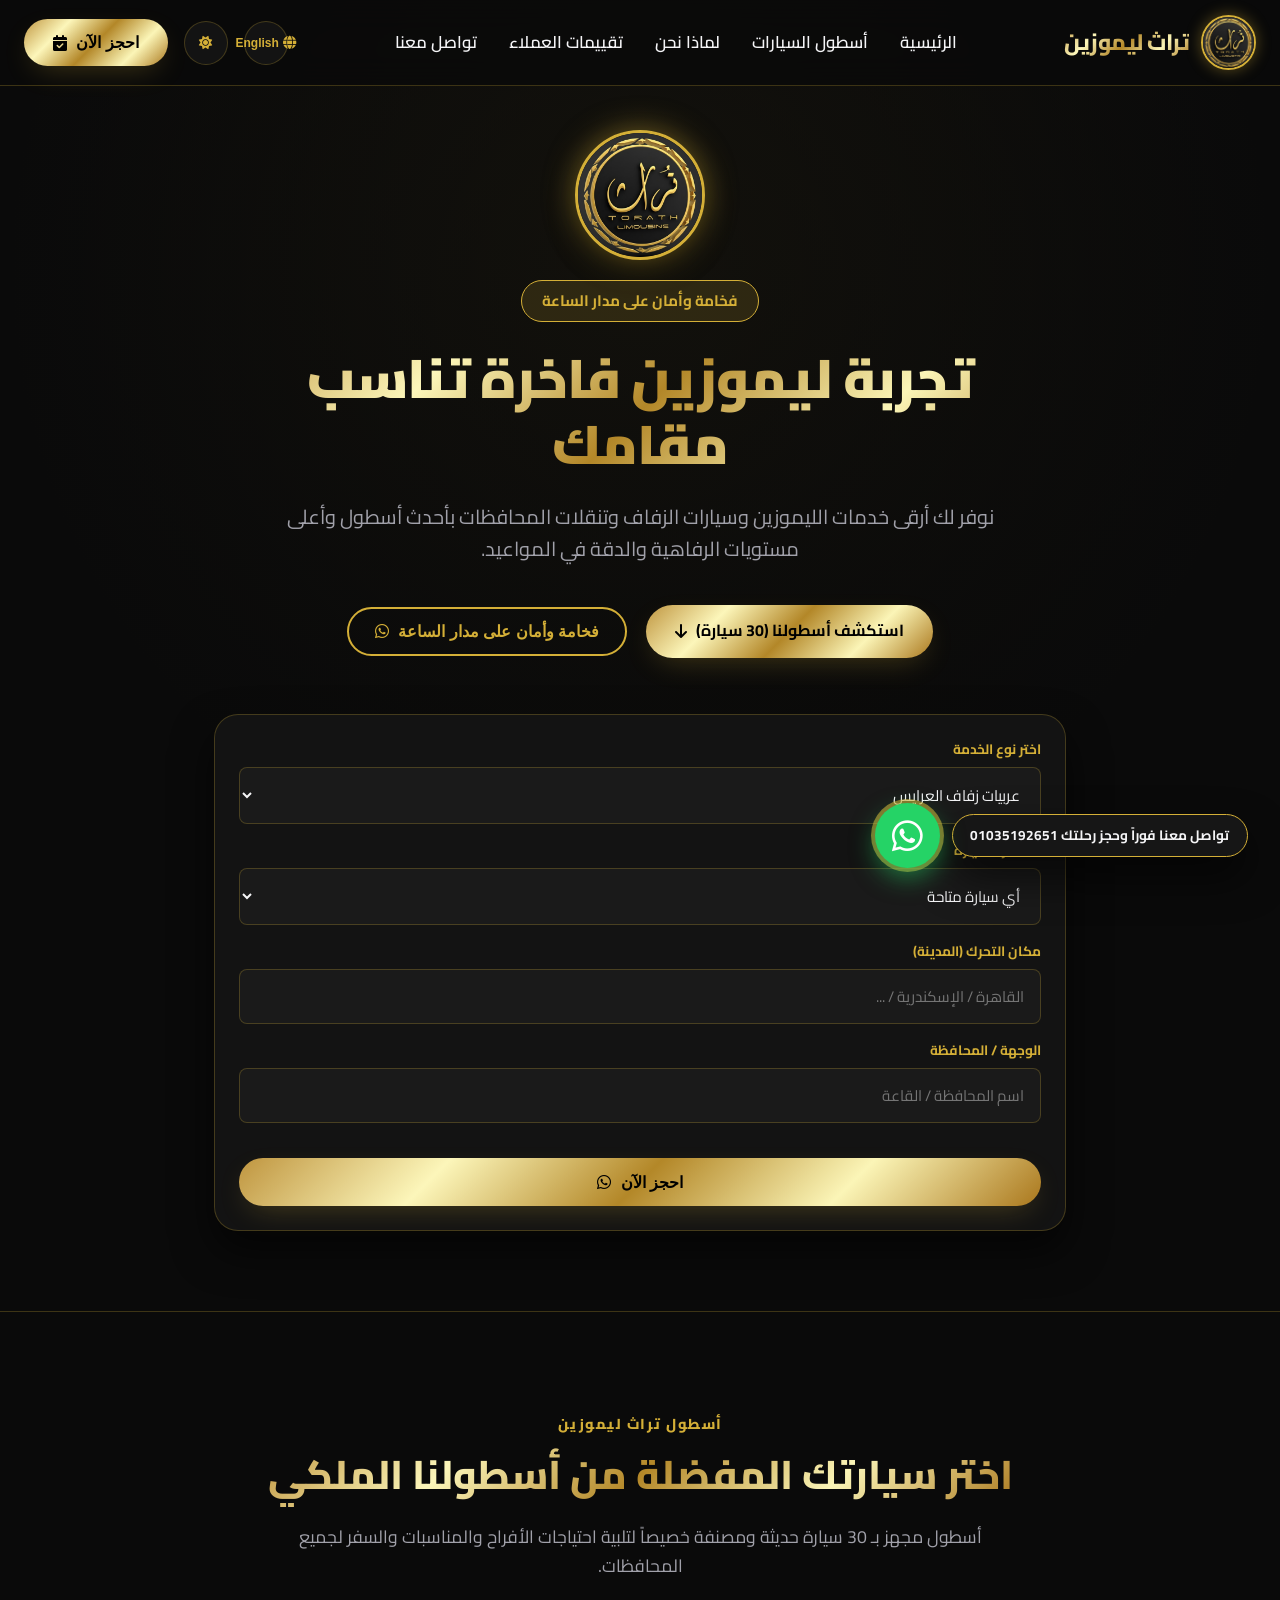
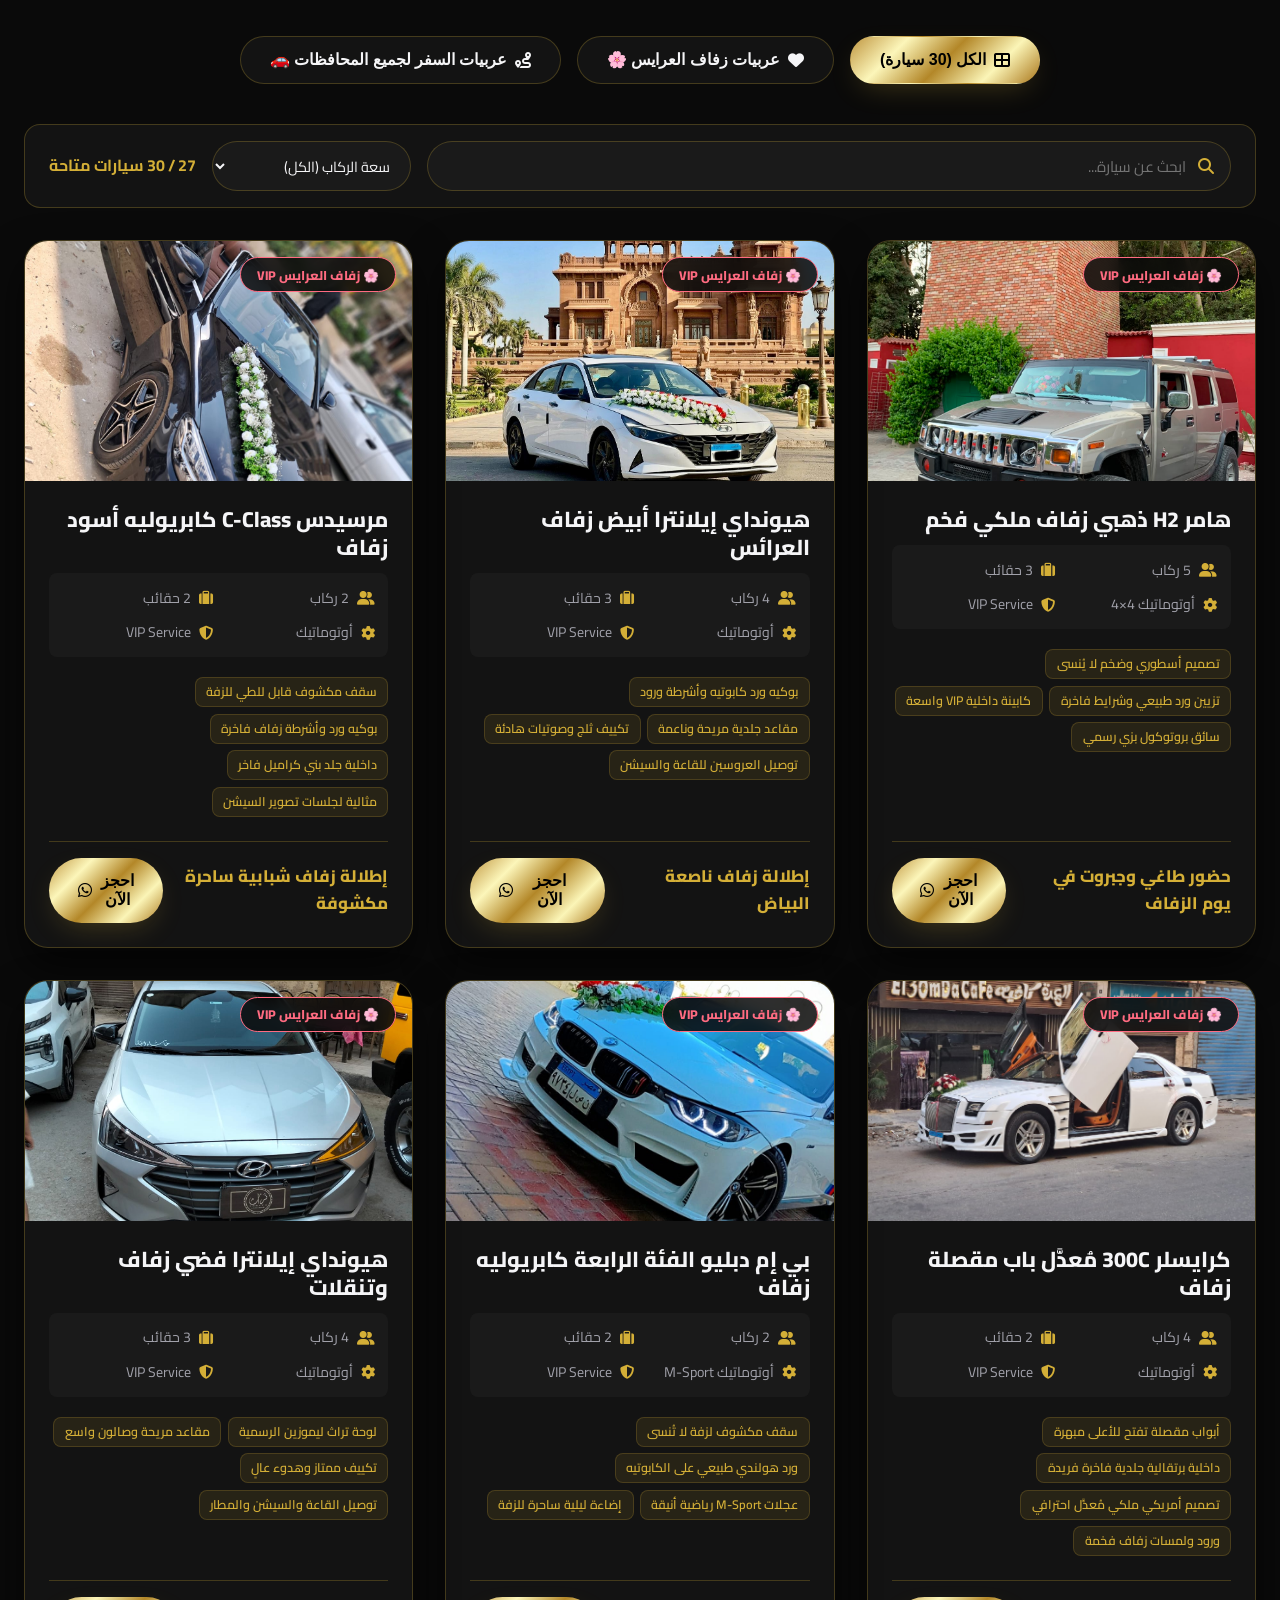
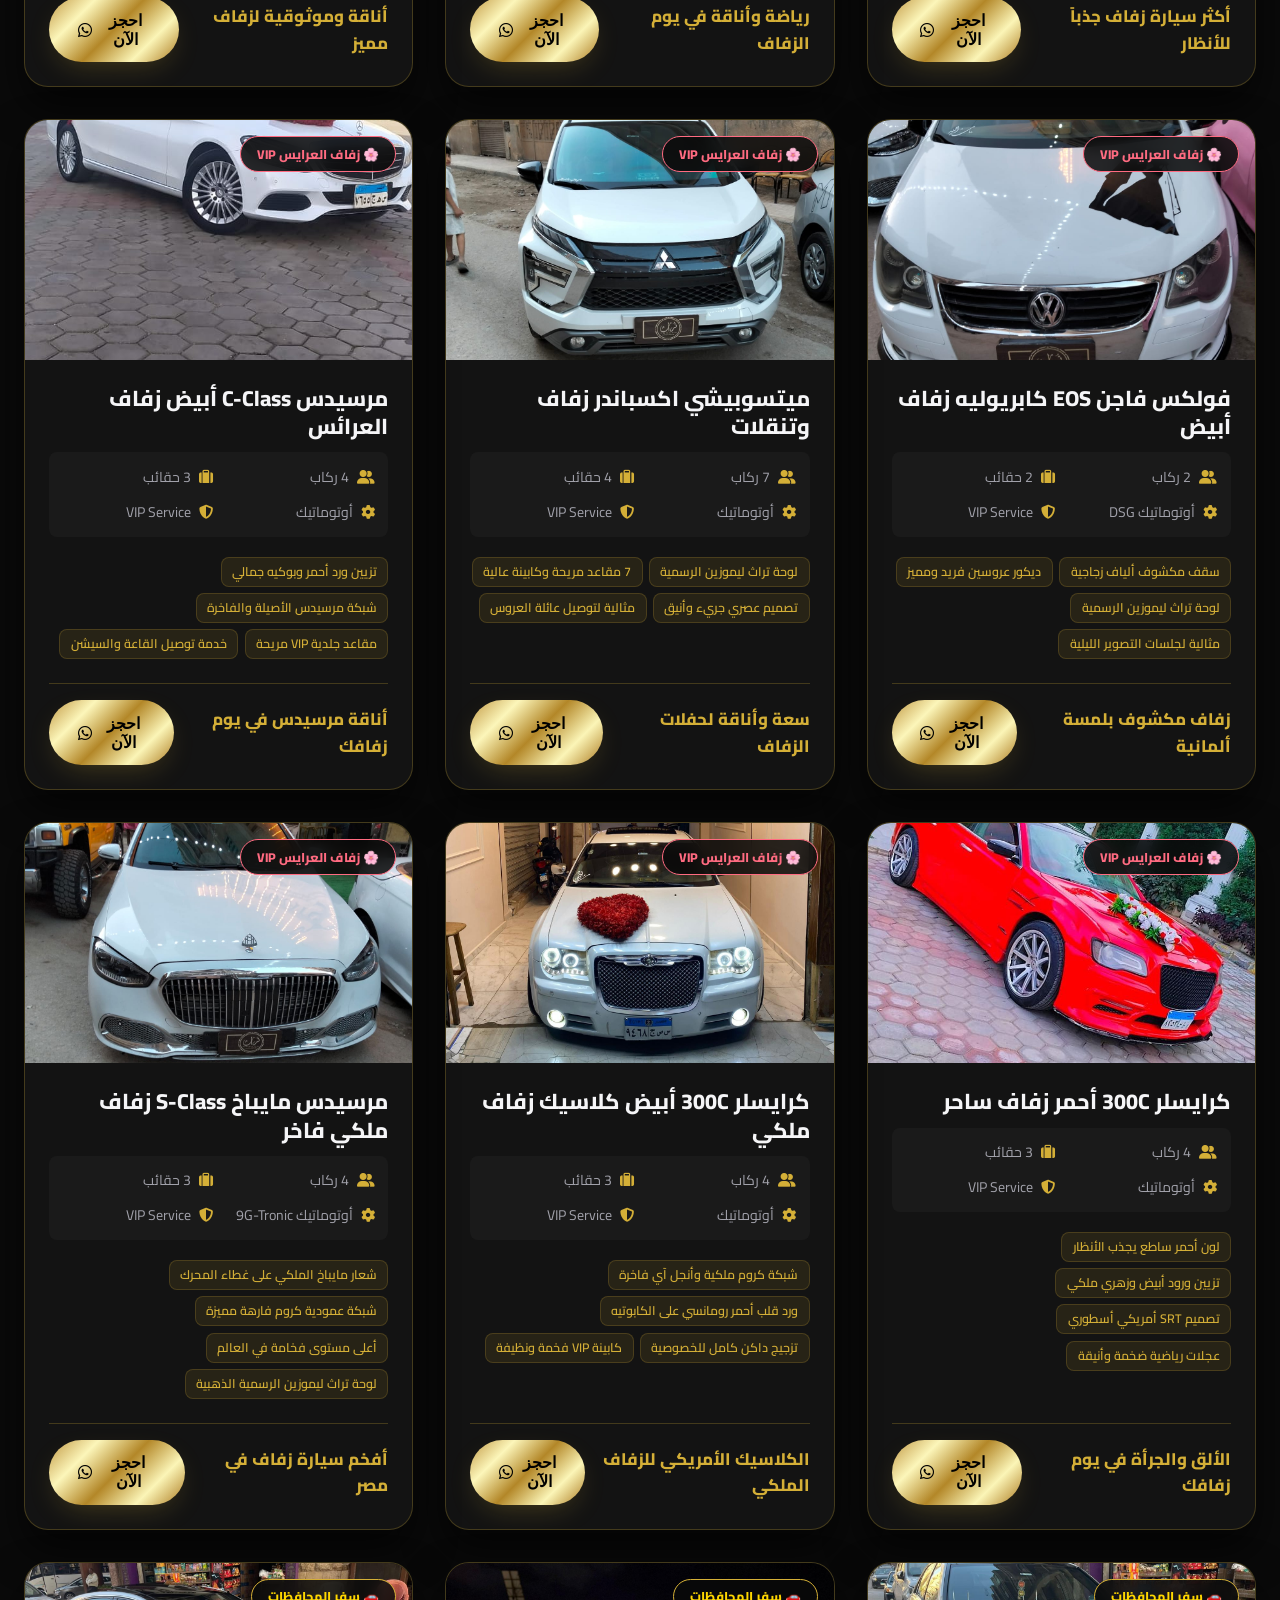
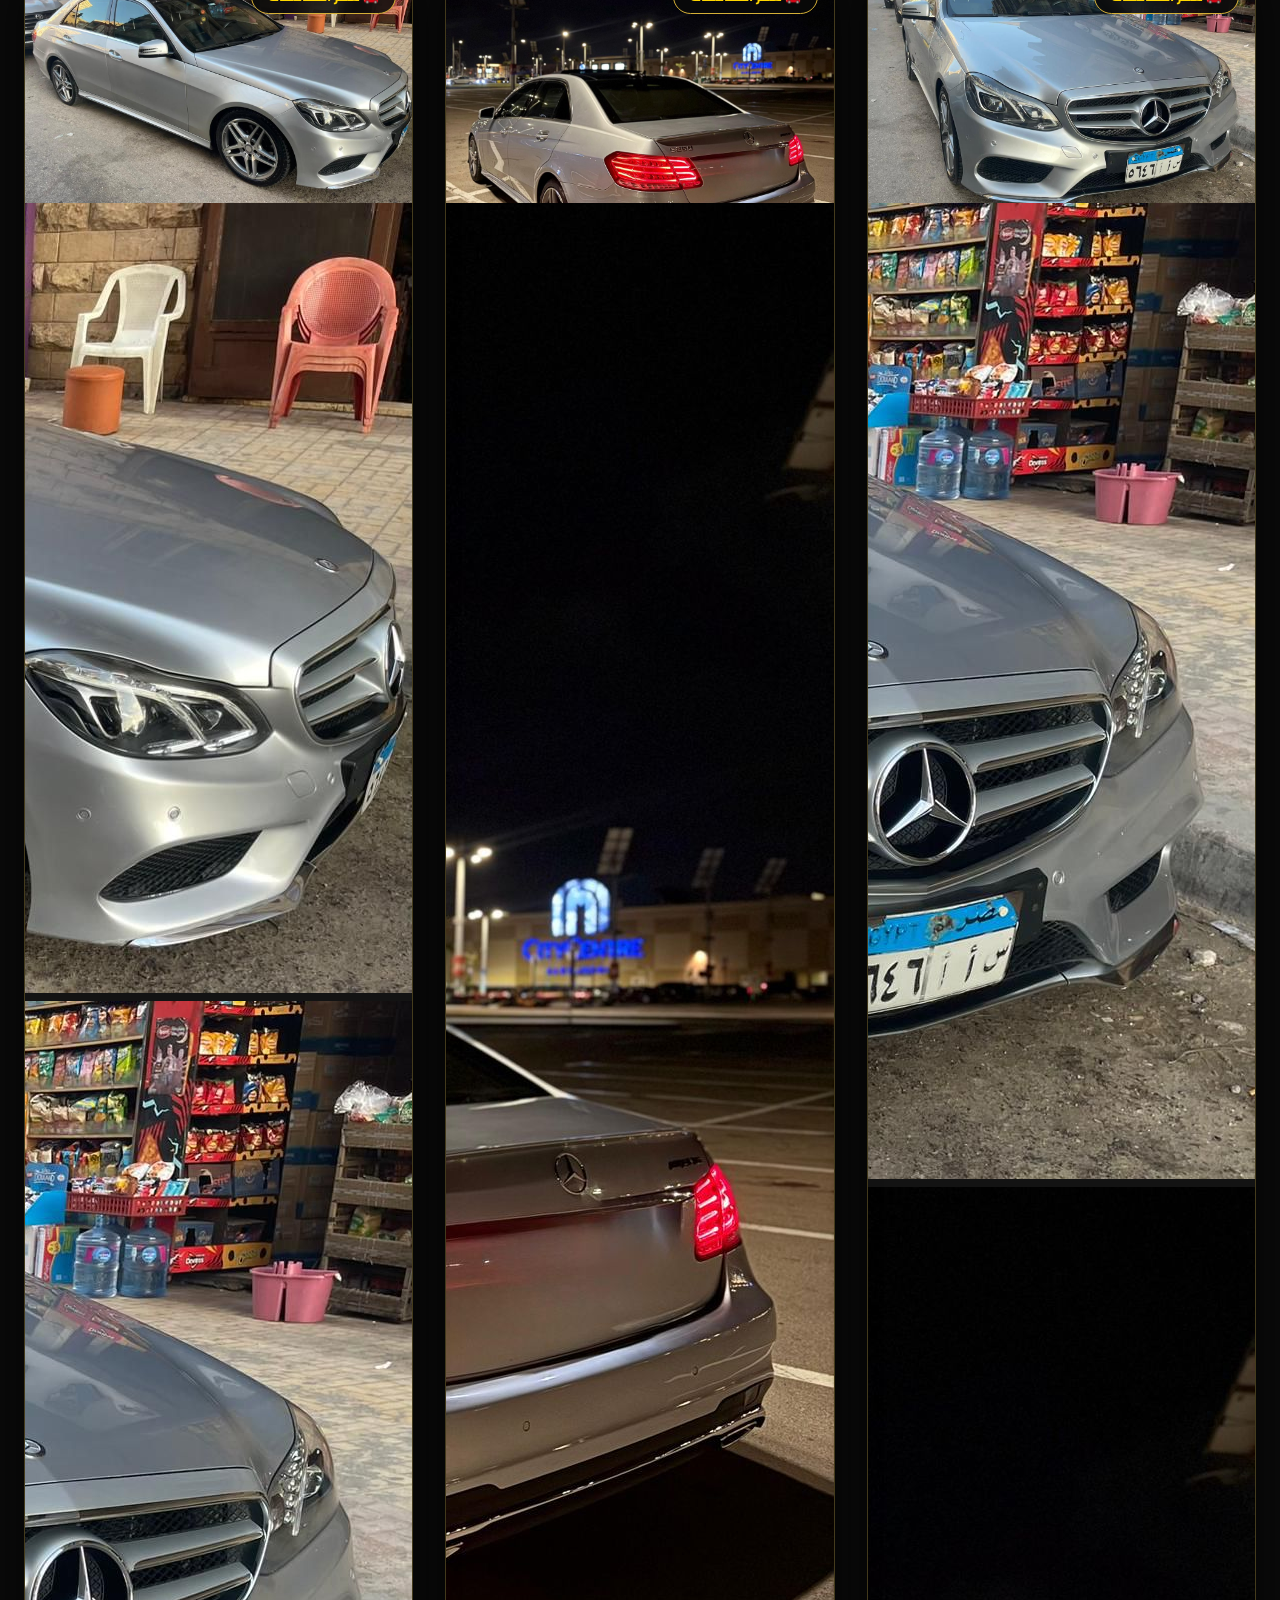
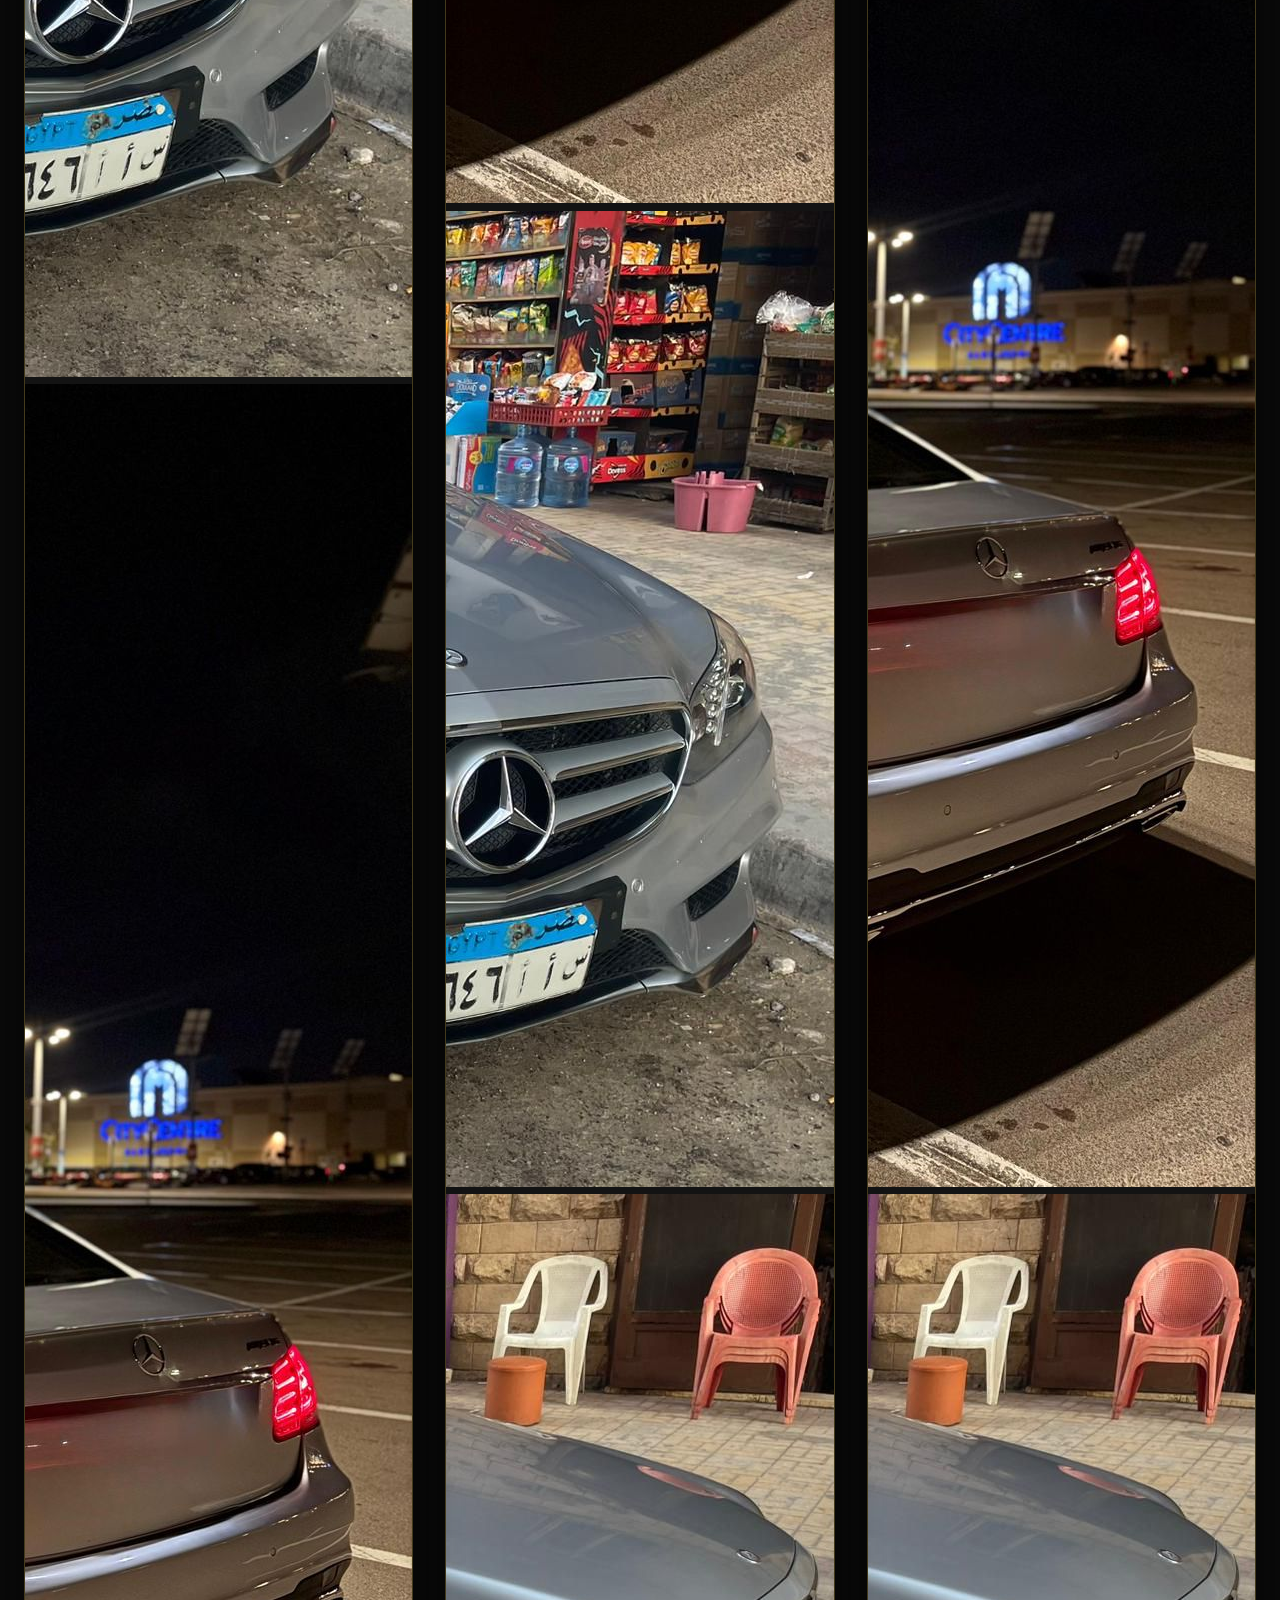
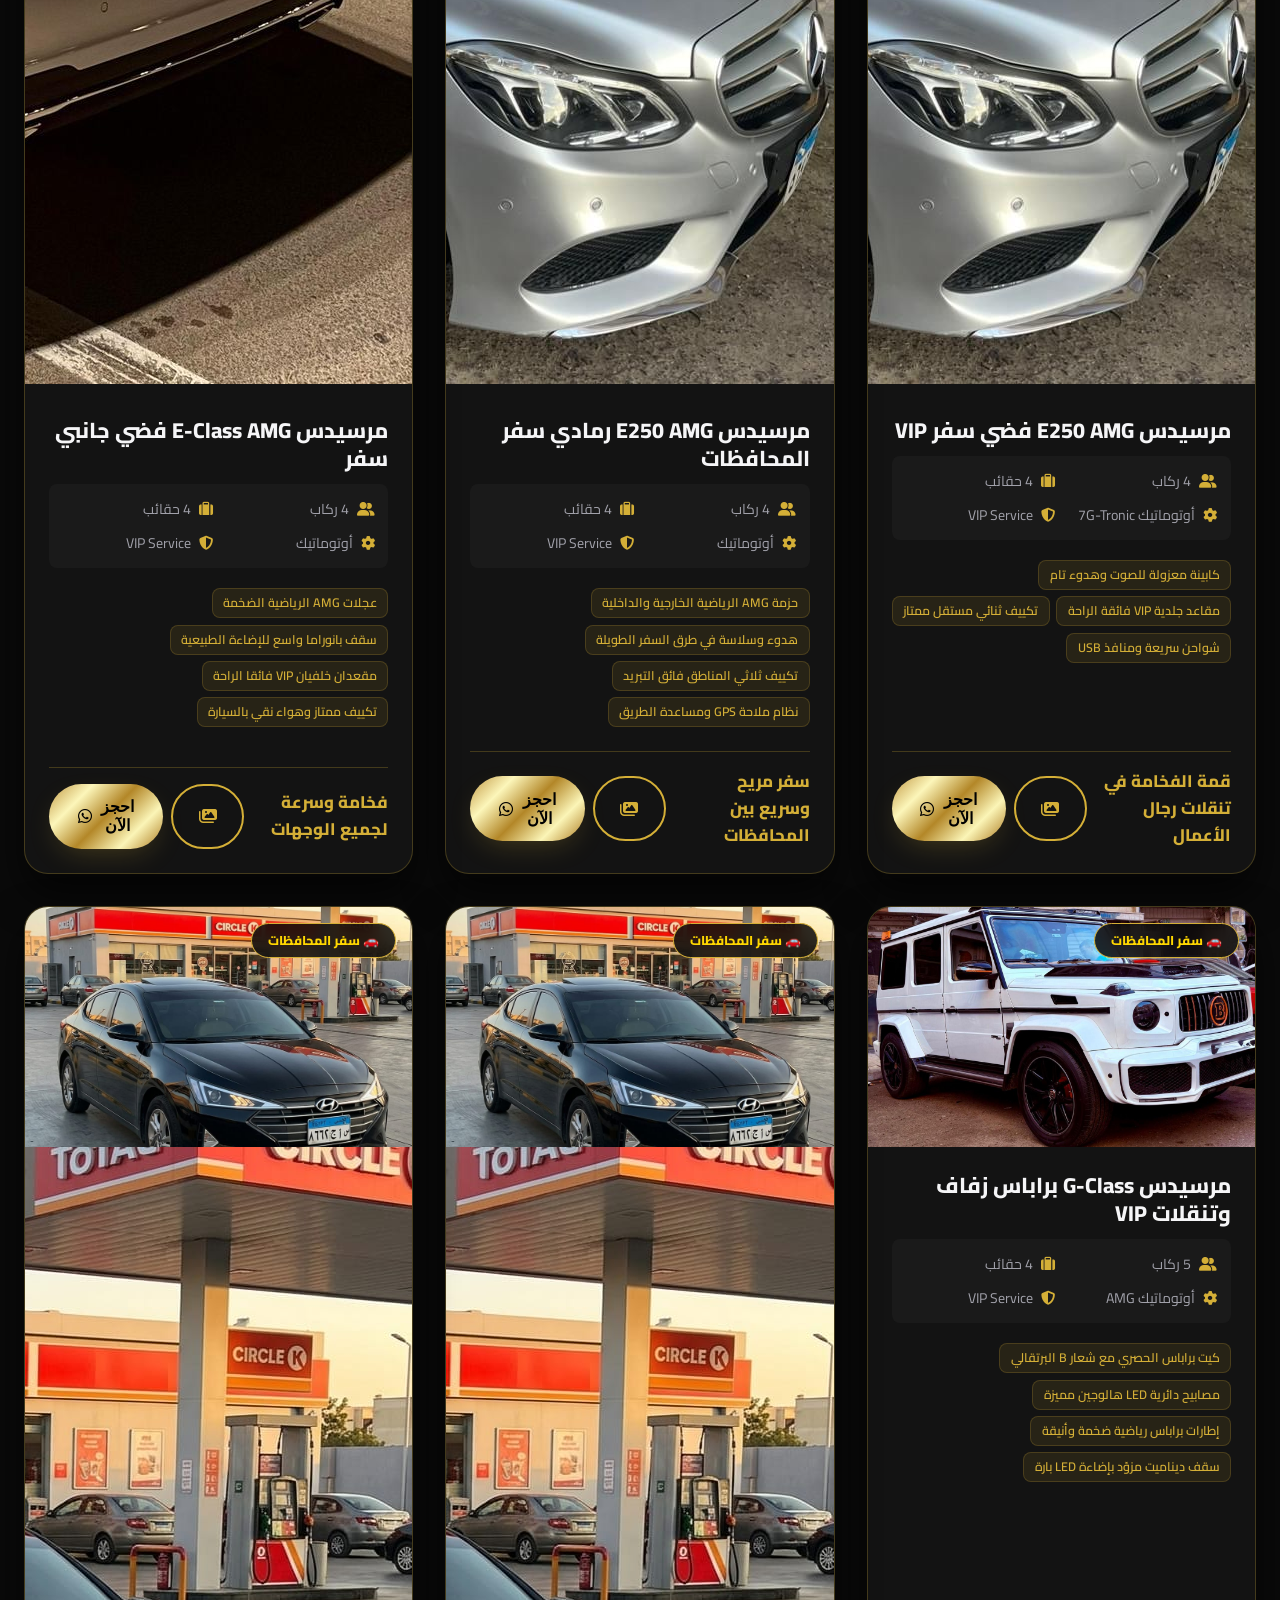
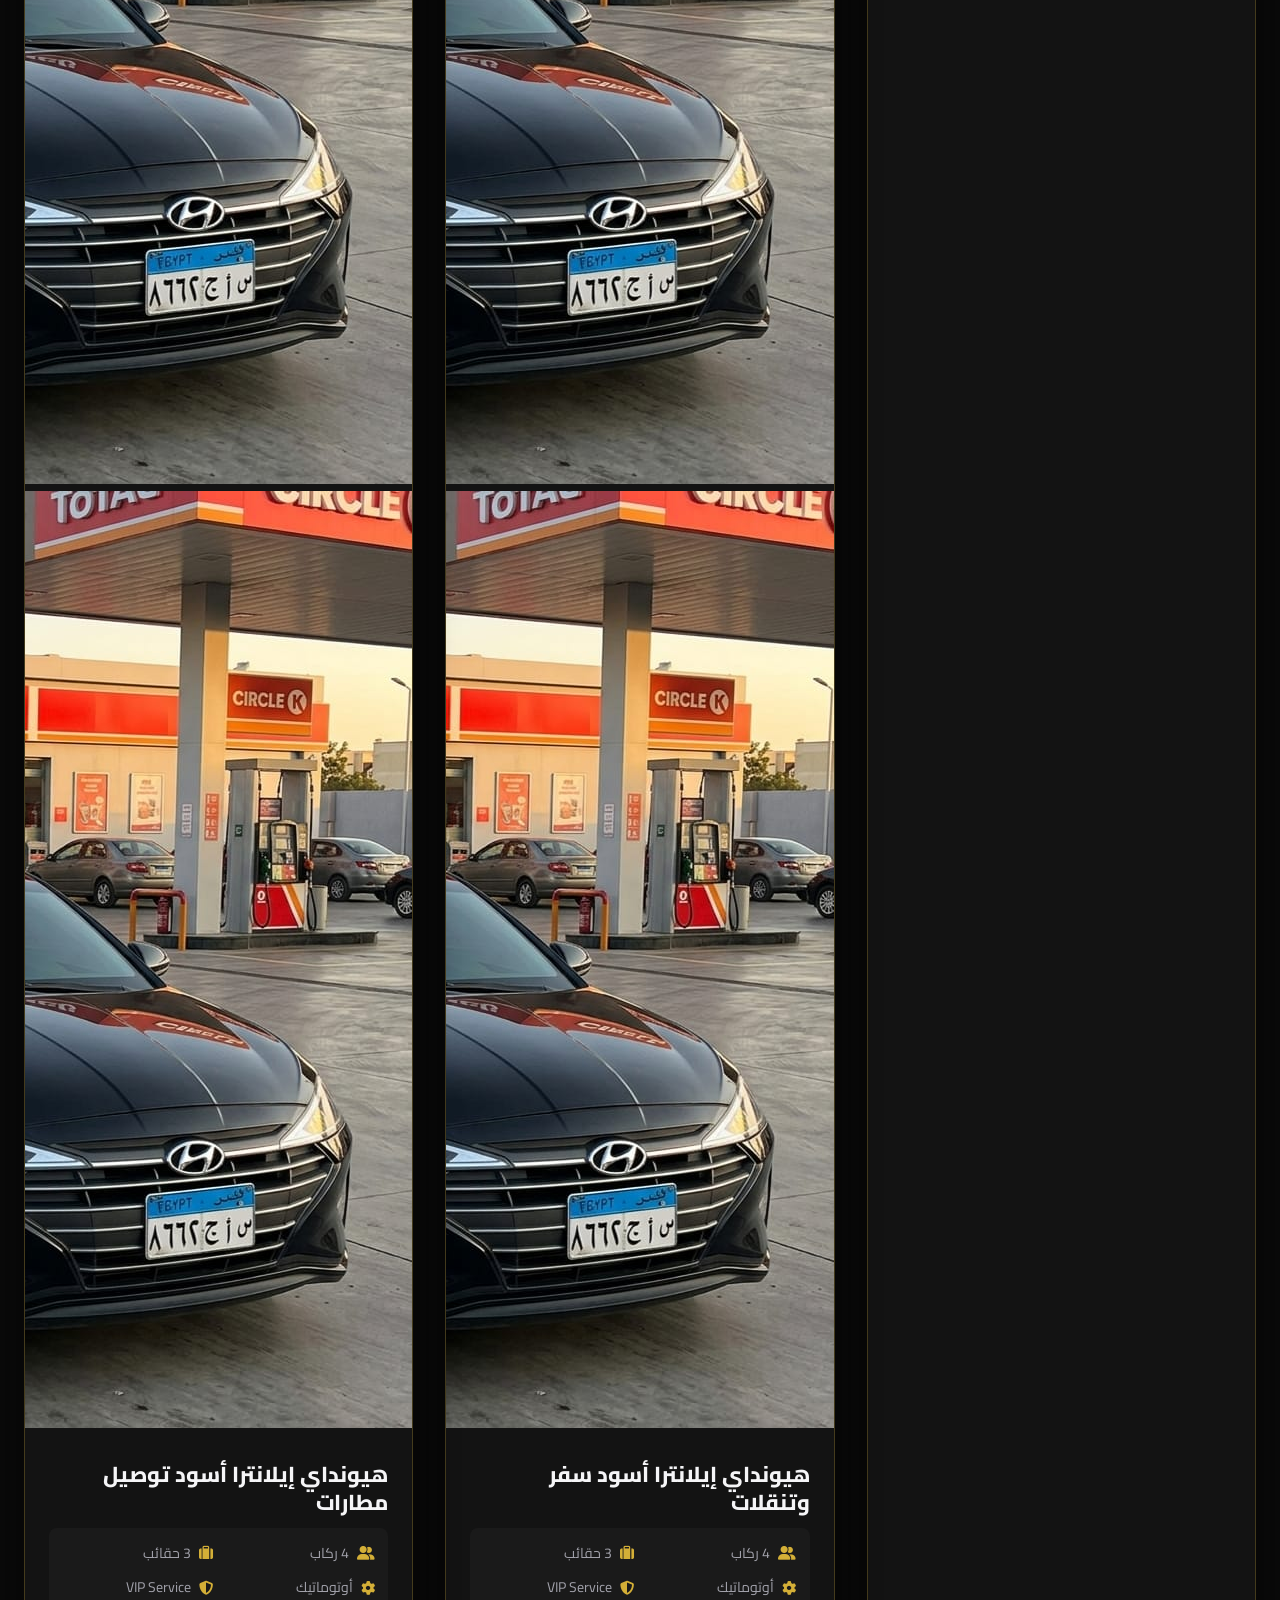
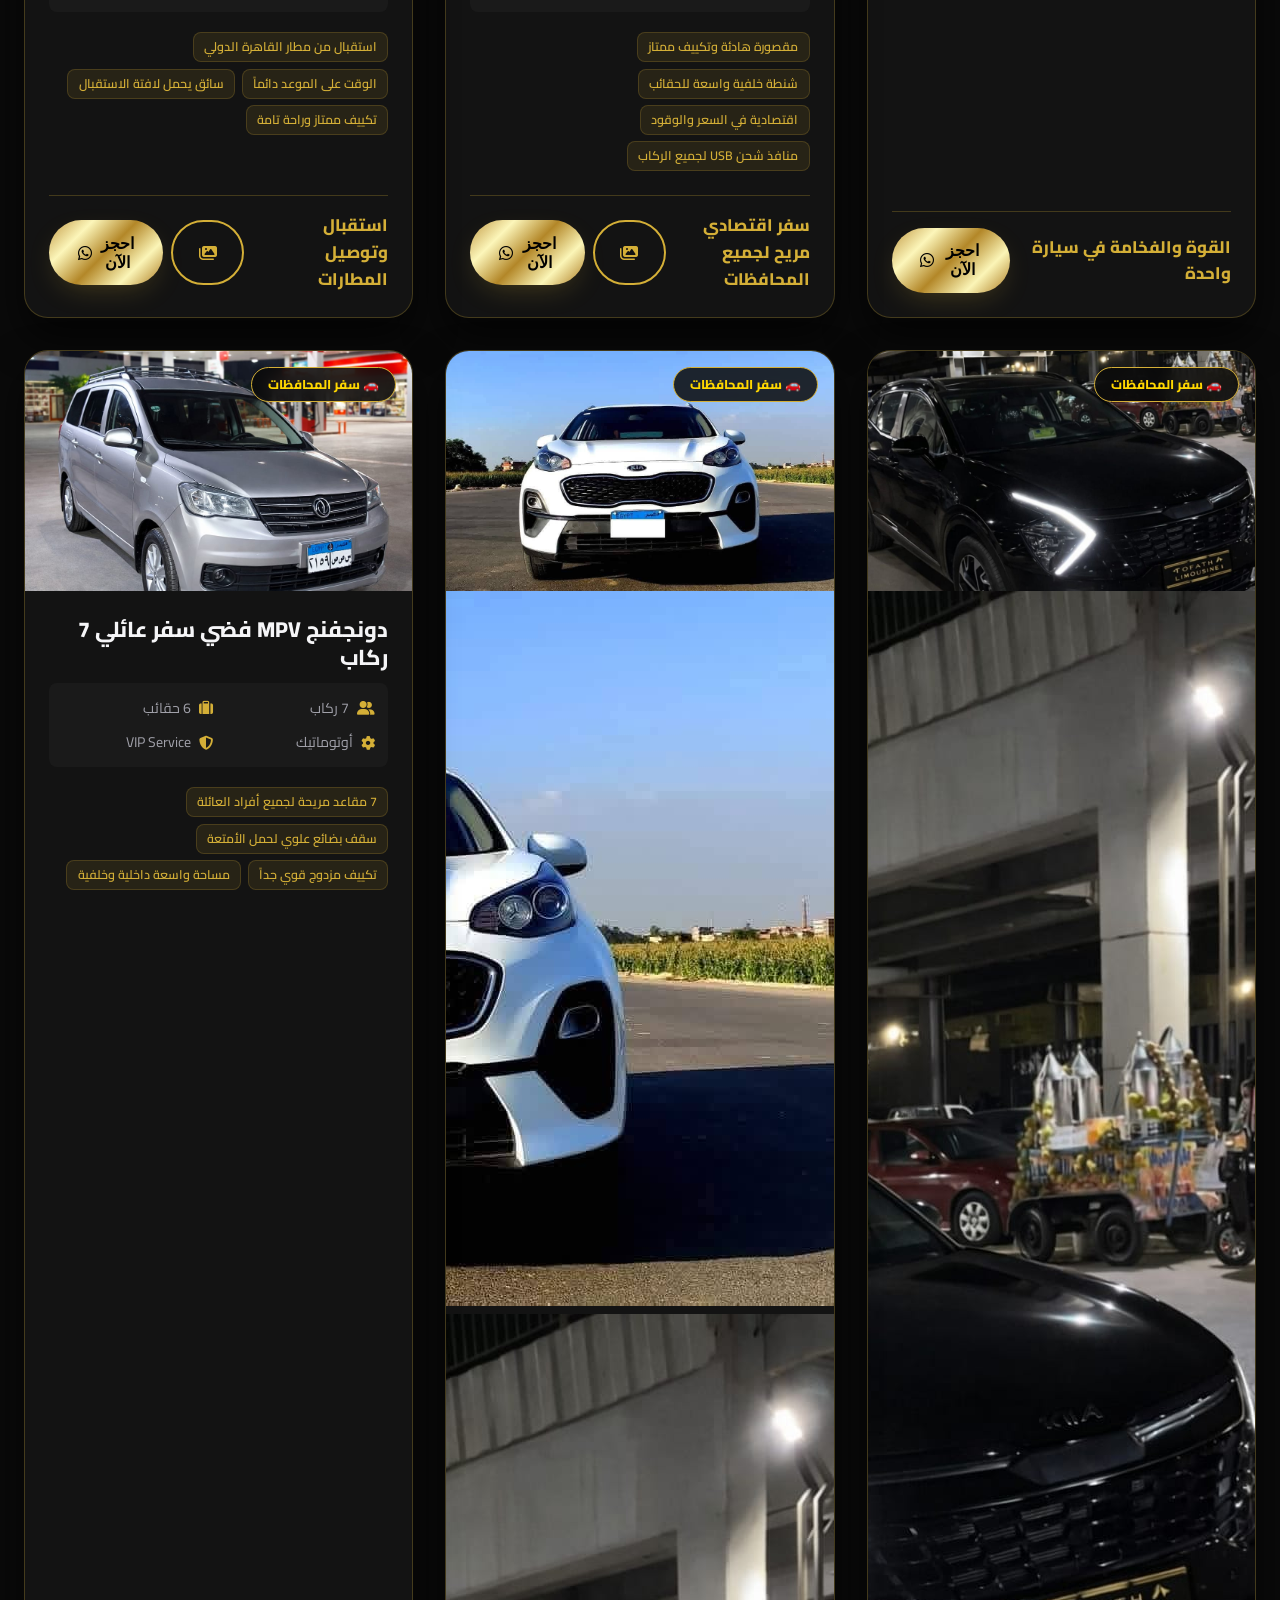
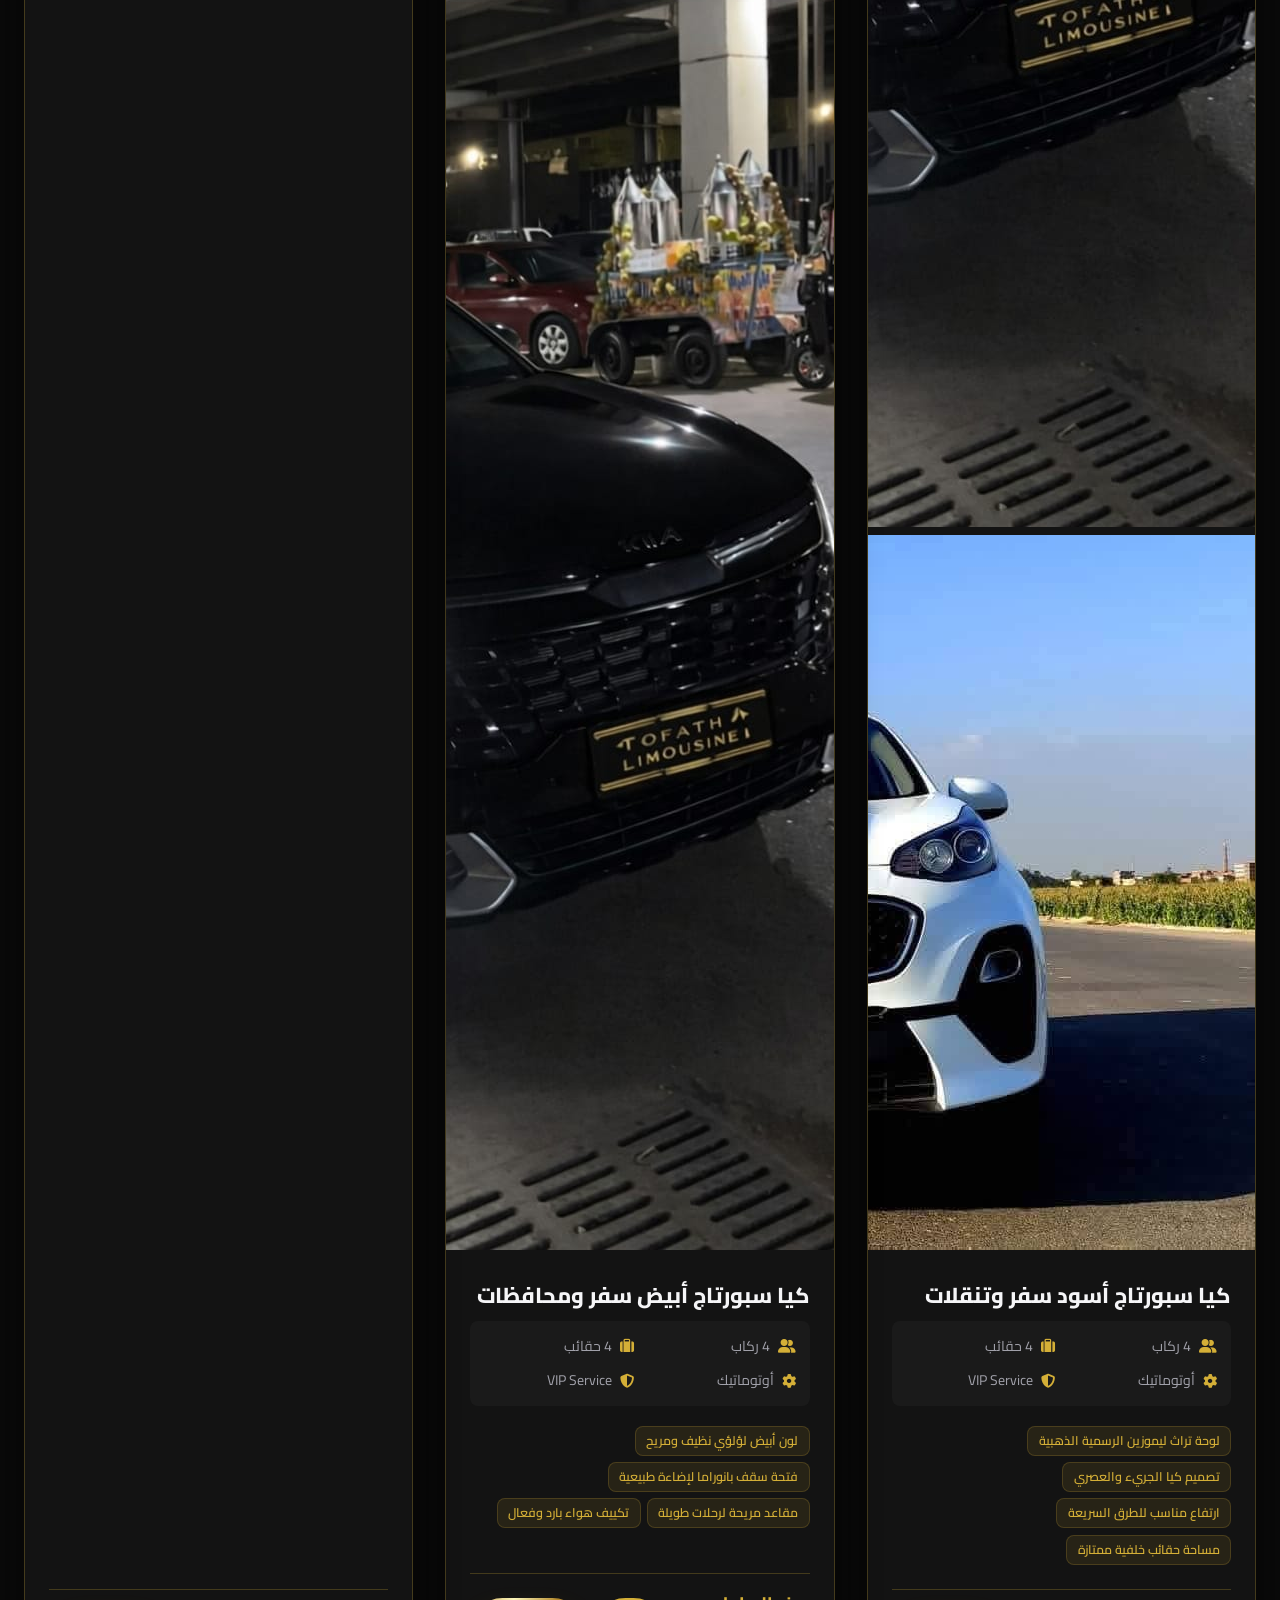
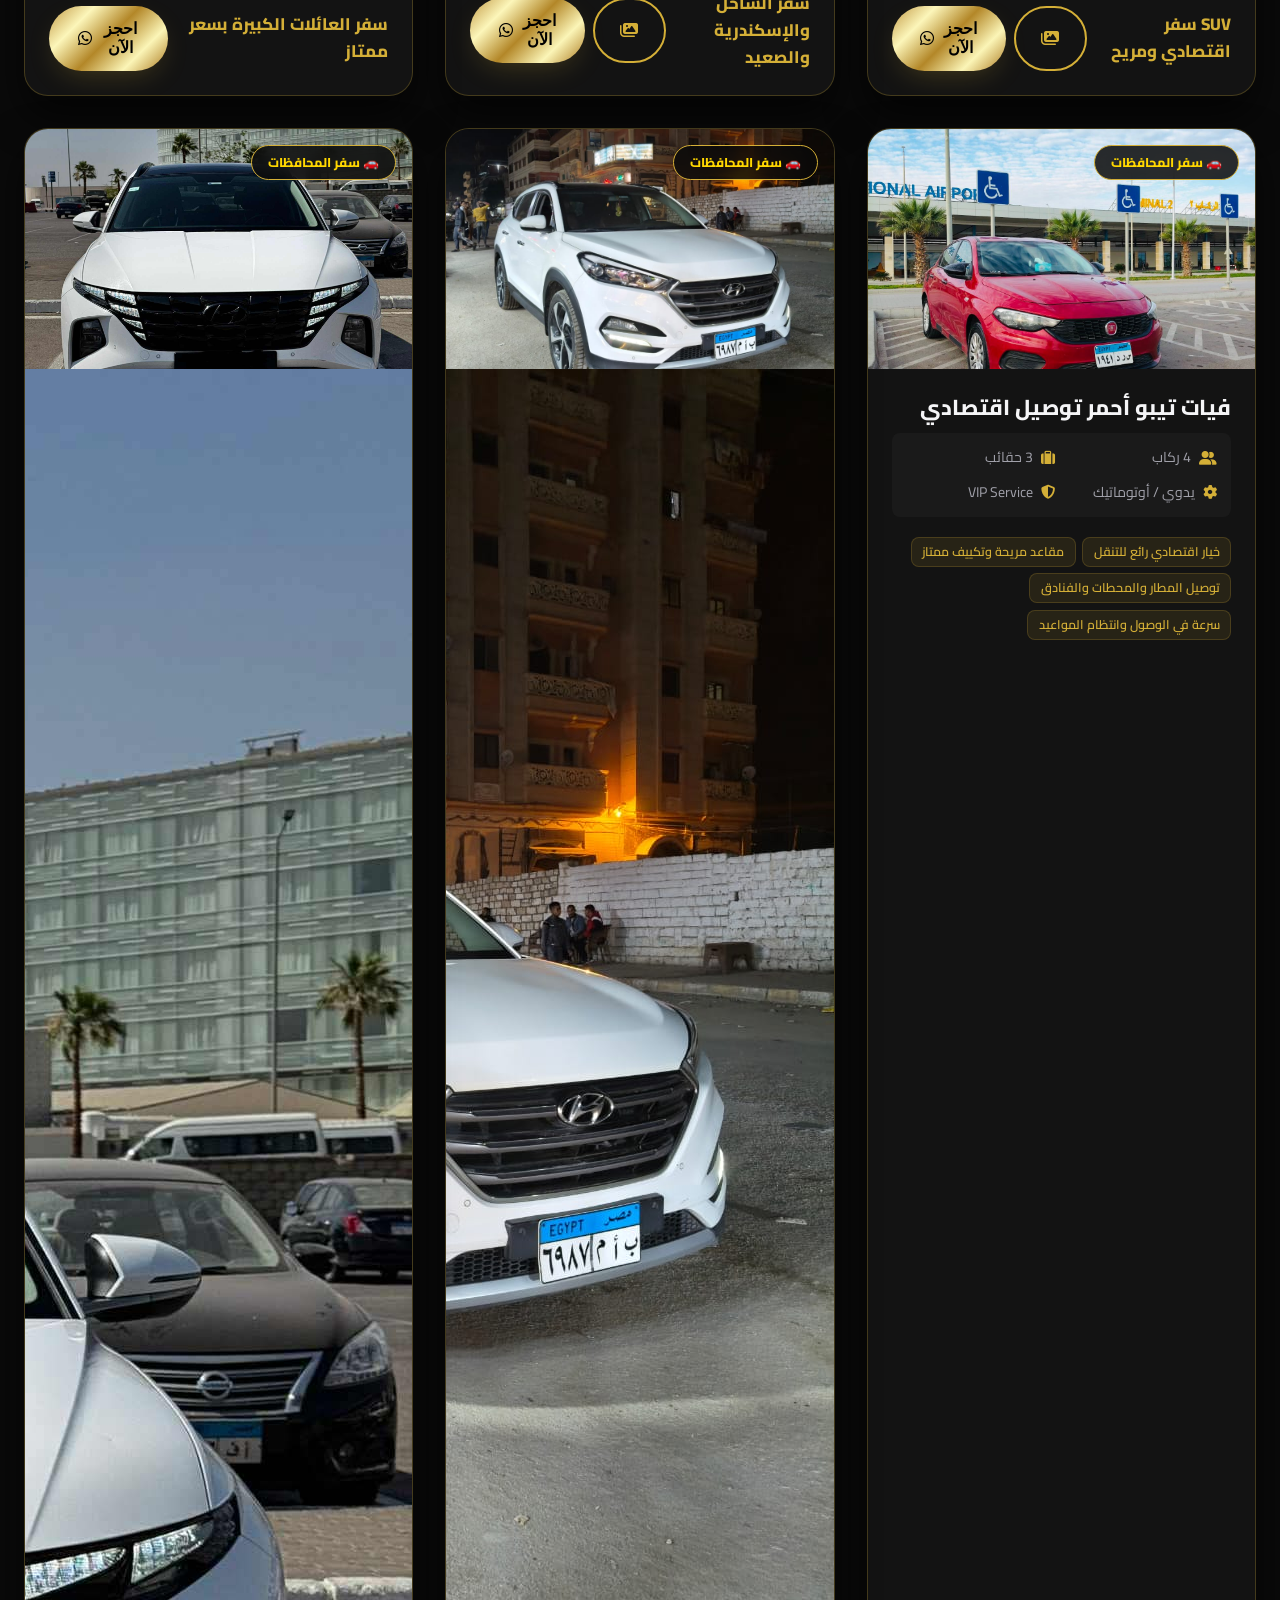
==== index.html @ 0ae83f5b "🚀 تراث ليموزين - الموقع الرسمي الكامل | Torath Limousine - Full Official Website" ====
<!DOCTYPE html>
<html lang="ar" dir="rtl" data-theme="dark">
<head>
  <meta charset="UTF-8">
  <meta name="viewport" content="width=device-width, initial-scale=1.0">
  <title>تراث ليموزين | Torath Limousine - سيارات زفاف العرايس وسفر المحافظات</title>
  
  <!-- SEO Meta Tags -->
  <meta name="description" content="شركة تراث ليموزين لتأجير أرقى سيارات الليموزين، سيارات زفاف العرايس الملكية، وسفر وتنقلات جميع المحافظات والمطارات بأعلى جودة وأفضل أسعار في مصر. تواصل معنا: 01035192651">
  <meta name="keywords" content="تراث ليموزين, ليموزين مصر, عربيات زفاف, سيارات افراح, ليموزين سفر, حجز ليموزين مطار القاهرة, مرسيدس زفاف, كرايسلر ليموزين, تويوتا هايس VIP">
  <meta name="author" content="Torath Limousine">

  <!-- OpenGraph Meta -->
  <meta property="og:title" content="تراث ليموزين - الفخامة والراحة في خدمات الليموزين والزفاف">
  <meta property="og:description" content="احجز سيارة زفافك الملكية أو رحلة سفرك بين المحافظات مع تراث ليموزين. أسطول 30 سيارة حديثة وسائقين محترفين.">
  <meta property="og:image" content="assets/images/logo.jpg">
  <meta property="og:type" content="website">

  <!-- Favicon -->
  <link rel="icon" type="image/jpeg" href="assets/images/logo.jpg">

  <!-- Font Awesome Icons -->
  <link rel="stylesheet" href="https://cdnjs.cloudflare.com/ajax/libs/font-awesome/6.4.0/css/all.min.css">

  <!-- Custom Stylesheet -->
  <link rel="stylesheet" href="assets/css/styles.css">
</head>
<body>

  <!-- ==================== HEADER & NAVBAR ==================== -->
  <header class="navbar" id="navbar">
    <div class="container navbar-container">
      <!-- Brand Logo -->
      <a href="#home" class="brand-logo">
        <img src="assets/images/logo.jpg" alt="تراث ليموزين Logo">
        <span class="brand-title gold-text" data-i18n="brandName">تراث ليموزين</span>
      </a>

      <!-- Navigation Links -->
      <ul class="nav-links" id="navLinks">
        <li><a href="#home" class="nav-link" data-i18n="navHome">الرئيسية</a></li>
        <li><a href="#fleet" class="nav-link" data-i18n="navFleet">أسطول السيارات</a></li>
        <li><a href="#why-us" class="nav-link" data-i18n="navWhyUs">لماذا نحن</a></li>
        <li><a href="#reviews" class="nav-link" data-i18n="navReviews">تقييمات العملاء</a></li>
        <li><a href="#contact" class="nav-link" data-i18n="navContact">تواصل معنا</a></li>
      </ul>

      <!-- Actions (Lang, Theme, Book Button) -->
      <div class="header-actions">
        <!-- Language Switcher -->
        <button class="icon-btn" id="langToggleBtn" title="تغيير اللغة / Switch Language">
          <i class="fas fa-globe"></i>
          <span id="langBtnText" style="font-size: 0.75rem; font-weight: 800; margin-inline-start: 4px;">English</span>
        </button>

        <!-- Dark/Light Theme Switcher -->
        <button class="icon-btn" id="themeToggleBtn" title="الوضع الفاتح / الليلي">
          <i class="fas fa-sun" id="themeIcon"></i>
        </button>

        <!-- Book CTA -->
        <button class="btn-gold hidden-mobile" onclick="openBookingModal()">
          <span data-i18n="bookNow">احجز الآن</span>
          <i class="fas fa-calendar-check"></i>
        </button>

        <!-- Mobile Menu Toggle -->
        <button class="menu-toggle" id="menuToggleBtn" aria-label="Toggle Menu">
          <i class="fas fa-bars"></i>
        </button>
      </div>
    </div>
  </header>

  <!-- ==================== HERO SECTION ==================== -->
  <section class="hero-section" id="home">
    <div class="hero-overlay"></div>
    <div class="container hero-content">
      <div class="hero-logo-wrapper">
        <img src="assets/images/logo.png" alt="شعار تراث ليموزين" class="hero-logo-img">
      </div>
      <div class="hero-badge" data-i18n="heroBadge">
        <i class="fas fa-crown"></i> فخامة وأمان على مدار الساعة
      </div>
      <h1 class="hero-title">
        <span class="gold-text" data-i18n="heroTitle">تجربة ليموزين فاخرة تناسب مقامك</span>
      </h1>
      <p class="hero-subtitle" data-i18n="heroSubtitle">
        نوفر لك أرقى خدمات الليموزين وسيارات الزفاف وتنقلات المحافظات بأحدث أسطول وأعلى مستويات الرفاهية والدقة في المواعيد.
      </p>

      <div class="hero-actions">
        <a href="#fleet" class="btn-gold">
          <span data-i18n="exploreFleet">استكشف أسطولنا (30 سيارة)</span>
          <i class="fas fa-arrow-down"></i>
        </a>
        <button class="btn-outline-gold" onclick="openBookingModal()">
          <span data-i18n="heroBadge">احجز رحلتك فوراً</span>
          <i class="fab fa-whatsapp"></i>
        </button>
      </div>

      <!-- Quick Booking Bar -->
      <form class="hero-booking-bar" id="quickBookForm">
        <div class="bar-field">
          <label data-i18n="selectServiceType"><i class="fas fa-car-side"></i> نوع الخدمة</label>
          <select id="quickServiceType">
            <option value="wedding" data-i18n="serviceWedding">عربيات زفاف العرايس 🌸</option>
            <option value="travel" data-i18n="serviceTravel">عربيات السفر للمحافظات 🚗</option>
          </select>
        </div>

        <div class="bar-field">
          <label><i class="fas fa-car"></i> اختر السيارة</label>
          <select id="quickCarSelect">
            <!-- Dynamically populated -->
          </select>
        </div>

        <div class="bar-field">
          <label data-i18n="pickupCity"><i class="fas fa-map-marker-alt"></i> مكان التحرك</label>
          <input type="text" id="quickPickup" placeholder="القاهرة / الإسكندرية / ..." required>
        </div>

        <div class="bar-field">
          <label data-i18n="destinationCity"><i class="fas fa-location-arrow"></i> الوجهة</label>
          <input type="text" id="quickDestination" placeholder="اسم المحافظة / القاعة" required>
        </div>

        <button type="submit" class="btn-gold" style="height: 48px; margin-top: 1.2rem;">
          <span data-i18n="bookNow">احجز الآن</span>
          <i class="fab fa-whatsapp"></i>
        </button>
      </form>
    </div>
  </section>

  <!-- ==================== FLEET SHOWCASE ==================== -->
  <section class="section" id="fleet">
    <div class="container">
      <div class="section-header">
        <span class="section-badge" data-i18n="fleetBadge">أسطول تراث ليموزين</span>
        <h2 class="section-title gold-text" data-i18n="fleetTitle">اختر سيارتك المفضلة من أسطولنا الملكي</h2>
        <p class="section-desc" data-i18n="fleetDesc">
          أسطول مجهز بـ 30 سيارة حديثة ومصنفة خصيصاً لتلبية احتياجات الأفراح والمناسبات والسفر لجميع المحافظات.
        </p>
      </div>

      <!-- Main Category Filter Tabs -->
      <div class="filter-tabs">
        <button class="tab-btn active" data-category="all">
          <i class="fas fa-th-large"></i>
          <span data-i18n="filterAll">الكل (30 سيارة)</span>
        </button>
        <button class="tab-btn" data-category="wedding">
          <i class="fas fa-heart"></i>
          <span data-i18n="filterWedding">عربيات زفاف العرايس 🌸</span>
        </button>
        <button class="tab-btn" data-category="travel">
          <i class="fas fa-route"></i>
          <span data-i18n="filterTravel">عربيات السفر لجميع المحافظات 🚗</span>
        </button>
      </div>

      <!-- Controls & Search -->
      <div class="fleet-controls">
        <div class="search-input-group">
          <i class="fas fa-search" style="color: var(--gold-primary);"></i>
          <input type="text" id="searchInput" data-i18n-ph="searchCar" placeholder="ابحث عن سيارة...">
        </div>

        <div style="display: flex; align-items: center; gap: 1rem;">
          <select id="capacityFilter" style="background: var(--bg-input); border: 1px solid var(--border-color); color: var(--text-main); padding: 0.6rem 1rem; border-radius: var(--radius-full); outline: none; font-family: inherit; font-size: 0.9rem;">
            <option value="all">سعة الركاب (الكل)</option>
            <option value="4">حتى 4 ركاب (سيدان VIP)</option>
            <option value="7">5 - 8 ركاب (SUV / ڤان)</option>
            <option value="14">9+ ركاب (هايس / كوستر)</option>
          </select>

          <span class="fleet-counter" id="fleetCounter">30 / 30 سيارة</span>
        </div>
      </div>

      <!-- Cars Grid -->
      <div class="fleet-grid" id="fleetGrid">
        <!-- Rendered dynamically via app.js -->
      </div>
    </div>
  </section>

  <!-- ==================== WHY CHOOSE US ==================== -->
  <section class="section" id="why-us" style="background: var(--bg-secondary); border-top: 1px solid var(--border-color); border-bottom: 1px solid var(--border-color);">
    <div class="container">
      <div class="section-header">
        <span class="section-badge" data-i18n="whyUsBadge">مميزات خدماتنا</span>
        <h2 class="section-title gold-text" data-i18n="whyUsTitle">لماذا تراث ليموزين خيارك الأول؟</h2>
        <p class="section-desc" data-i18n="whyUsDesc">
          نلتزم بأعلى معايير الجودة والرفاهية لضمان رحلة مريحة وآمنة في كل الأوقات.
        </p>
      </div>

      <div class="features-grid">
        <div class="feature-card">
          <div class="feature-icon"><i class="fas fa-clock"></i></div>
          <h3 class="feature-card-title" data-i18n="feature1Title">دقة متناهية بالمواعيد</h3>
          <p class="feature-card-desc" data-i18n="feature1Desc">نصلك قبل موعدك لضمان وصولك في الوقت المحدد تماماً بدون أي تأخير.</p>
        </div>

        <div class="feature-card">
          <div class="feature-icon"><i class="fas fa-user-tie"></i></div>
          <h3 class="feature-card-title" data-i18n="feature2Title">سائقون محترفون VIP</h3>
          <p class="feature-card-desc" data-i18n="feature2Desc">نخبة من السائقين الخبراء بالطرق، بزي رسمي متميز وأخلاق عالية.</p>
        </div>

        <div class="feature-card">
          <div class="feature-icon"><i class="fas fa-shield-virus"></i></div>
          <h3 class="feature-card-title" data-i18n="feature3Title">أسطول حديث ومعقم</h3>
          <p class="feature-card-desc" data-i18n="feature3Desc">جميع السيارات موديلات حديثة ومجهزة بأحدث وسائل الراحة والترفيه.</p>
        </div>

        <div class="feature-card">
          <div class="feature-icon"><i class="fas fa-headset"></i></div>
          <h3 class="feature-card-title" data-i18n="feature4Title">خدمة 24/7 ودعم مباشر</h3>
          <p class="feature-card-desc" data-i18n="feature4Desc">فريق خدمة العملاء متواجد على مدار الساعة لتلبية كافة طلباتكم.</p>
        </div>
      </div>
    </div>
  </section>

  <!-- ==================== TESTIMONIALS ==================== -->
  <section class="section" id="reviews">
    <div class="container">
      <div class="section-header">
        <span class="section-badge" data-i18n="reviewsBadge">آراء عملائنا</span>
        <h2 class="section-title gold-text" data-i18n="reviewsTitle">ماذا يقول عملاؤنا عن تراث ليموزين؟</h2>
      </div>

      <div class="testimonials-grid">
        <div class="testimonial-card">
          <div class="stars-rating">
            <i class="fas fa-star"></i><i class="fas fa-star"></i><i class="fas fa-star"></i><i class="fas fa-star"></i><i class="fas fa-star"></i>
          </div>
          <p class="testimonial-text" data-i18n="review1">
            "أفضل شركة ليموزين تعاملت معها! سيارة الزفاف مرسيدس S-Class كانت قمة في الفخامة وتزيين الورد كان رائعاً والسائق قمة في الرقي."
          </p>
          <div class="client-info">
            <div class="client-avatar">أ.ن</div>
            <div>
              <div class="client-name" data-i18n="review1Name">أحمد ونهى</div>
              <div class="client-role" data-i18n="review1Role">حجز سيارة زفاف</div>
            </div>
          </div>
        </div>

        <div class="testimonial-card">
          <div class="stars-rating">
            <i class="fas fa-star"></i><i class="fas fa-star"></i><i class="fas fa-star"></i><i class="fas fa-star"></i><i class="fas fa-star"></i>
          </div>
          <p class="testimonial-text" data-i18n="review2">
            "سافرت معهم من القاهرة للأسكندرية بسيارة تويوتا هايس VIP.. الرحلة كانت مريحة جداً والتكييف ممتاز والسائق محترف."
          </p>
          <div class="client-info">
            <div class="client-avatar">د.م</div>
            <div>
              <div class="client-name" data-i18n="review2Name">د. محمود العوضي</div>
              <div class="client-role" data-i18n="review2Role">سفر عائلي للمحافظات</div>
            </div>
          </div>
        </div>

        <div class="testimonial-card">
          <div class="stars-rating">
            <i class="fas fa-star"></i><i class="fas fa-star"></i><i class="fas fa-star"></i><i class="fas fa-star"></i><i class="fas fa-star"></i>
          </div>
          <p class="testimonial-text" data-i18n="review3">
            "خدمة توصيل المطار كانت دقيقة جداً والسيارة نظيفة جداً. شكراً تراث ليموزين على الاحترافية."
          </p>
          <div class="client-info">
            <div class="client-avatar">م.ش</div>
            <div>
              <div class="client-name" data-i18n="review3Name">مهندس شريف رفعت</div>
              <div class="client-role" data-i18n="review3Role">تنقلات رجال أعمال</div>
            </div>
          </div>
        </div>
      </div>
    </div>
  </section>

  <!-- ==================== FOOTER ==================== -->
  <footer class="footer" id="contact">
    <div class="container">
      <div class="footer-grid">
        <!-- Col 1: Brand Info -->
        <div>
          <a href="#home" class="brand-logo" style="margin-bottom: 1.25rem;">
            <img src="assets/images/logo.jpg" alt="Logo">
            <span class="brand-title gold-text" data-i18n="brandName">تراث ليموزين</span>
          </a>
          <p style="color: var(--text-muted); font-size: 0.95rem; line-height: 1.7;" data-i18n="footerAbout">
            تراث ليموزين هي الشركة الرائدة في تقديم خدمات الليموزين الفاخرة، سيارات الأفراح والزفاف، وتنقلات السفر بين جميع المحافظات بأعلى جودة وأفضل أسعار.
          </p>
          <div class="social-links">
            <a href="https://wa.me/201035192651" target="_blank" class="social-icon"><i class="fab fa-whatsapp"></i></a>
            <a href="tel:01035192651" class="social-icon"><i class="fas fa-phone-alt"></i></a>
            <a href="#" class="social-icon"><i class="fab fa-facebook-f"></i></a>
            <a href="#" class="social-icon"><i class="fab fa-instagram"></i></a>
          </div>
        </div>

        <!-- Col 2: Quick Links -->
        <div>
          <h4 class="footer-col-title" data-i18n="quickLinks">روابط سريعة</h4>
          <ul class="footer-links">
            <li><a href="#home"><i class="fas fa-angle-left"></i> <span data-i18n="navHome">الرئيسية</span></a></li>
            <li><a href="#fleet"><i class="fas fa-angle-left"></i> <span data-i18n="navFleet">أسطول السيارات (30 سيارة)</span></a></li>
            <li><a href="#why-us"><i class="fas fa-angle-left"></i> <span data-i18n="navWhyUs">لماذا نحن</span></a></li>
            <li><a href="#reviews"><i class="fas fa-angle-left"></i> <span data-i18n="navReviews">تقييمات العملاء</span></a></li>
          </ul>
        </div>

        <!-- Col 3: Contact Info -->
        <div>
          <h4 class="footer-col-title" data-i18n="contactUs">معلومات الاتصال</h4>
          <ul class="footer-links">
            <li>
              <a href="https://wa.me/201035192651" target="_blank" style="font-weight: 700; color: var(--gold-primary);">
                <i class="fab fa-whatsapp" style="font-size: 1.3rem;"></i>
                <span data-i18n="phone">الهاتف / الواتساب: 01035192651</span>
              </a>
            </li>
            <li>
              <a href="tel:01035192651">
                <i class="fas fa-phone"></i> 01035192651
              </a>
            </li>
            <li>
              <span style="color: var(--text-muted); display: flex; align-items: center; gap: 0.5rem;">
                <i class="fas fa-map-marker-alt" style="color: var(--gold-primary);"></i>
                <span data-i18n="address">جمهورية مصر العربية - خدمة تغطي جميع المحافظات</span>
              </span>
            </li>
          </ul>
        </div>
      </div>

      <div class="footer-bottom">
        <p data-i18n="copyright">جميع الحقوق محفوظة © 2026 تراث ليموزين (Torath Limousine).</p>
      </div>
    </div>
  </footer>

  <!-- ==================== STICKY FLOATING WHATSAPP BUTTON ==================== -->
  <div class="whatsapp-float">
    <div class="whatsapp-tooltip" data-i18n="waTooltip">تواصل معنا فوراً وحجز رحلتك 01035192651</div>
    <a href="https://wa.me/201035192651?text=%D9%85%D8%B1%D8%AD%D8%A8%D8%A7%D9%8B%20%D8%AA%D8%B1%D8%A7%D8%AB%20%D9%84%D9%8A%D9%85%D9%88%D8%B2%D9%8A%D9%86%D8%8C%20%D8%A3%D8%B1%D8%BA%D8%A8%20%D9%81%D9%8A%20%D8%A7%D9%84%D8%A7%D8%B3%D8%AA%D9%81%D8%B3%D8%A7%D8%B1%20%D8%B9%D9%86%20%D8%AD%D8%AC%D8%B2%20%D8%B3%D9%8A%D8%A7%D8%B1%D8%A9." target="_blank" class="whatsapp-btn" aria-label="WhatsApp">
      <i class="fab fa-whatsapp"></i>
    </a>
  </div>

  <!-- ==================== BOOKING MODAL ==================== -->
  <div class="modal-backdrop" id="bookingModalBackdrop">
    <div class="booking-modal">
      <button class="close-modal-btn" onclick="closeBookingModal()">&times;</button>
      
      <h3 class="modal-title gold-text" data-i18n="modalTitle">تأكيد طلب الحجز</h3>
      <p class="modal-subtitle" data-i18n="modalSubtitle">سيتم إرسال كافة تفاصيل الحجز فوراً عبر الواتساب للتأكيد السريع</p>

      <form class="booking-form" id="bookingForm">
        <div class="form-group form-full">
          <label data-i18n="fullName"><i class="fas fa-user"></i> الاسم بالكامل</label>
          <input type="text" id="customerName" placeholder="أدخل اسمك الكريم..." required>
        </div>

        <div class="form-group form-full">
          <label data-i18n="phoneNumber"><i class="fas fa-phone"></i> رقم الهاتف / الواتساب</label>
          <input type="tel" id="customerPhone" placeholder="01035192651" required>
        </div>

        <div class="form-group">
          <label data-i18n="selectServiceType"><i class="fas fa-car-side"></i> نوع الخدمة</label>
          <select id="modalServiceType">
            <option value="wedding" data-i18n="serviceWedding">عربيات زفاف العرايس 🌸</option>
            <option value="travel" data-i18n="serviceTravel">عربيات السفر للمحافظات 🚗</option>
          </select>
        </div>

        <div class="form-group">
          <label><i class="fas fa-car"></i> السيارة المختارة</label>
          <select id="modalCarSelect">
            <!-- Dynamically populated -->
          </select>
        </div>

        <div class="form-group">
          <label data-i18n="pickupCity"><i class="fas fa-map-marker-alt"></i> مكان التحرك</label>
          <input type="text" id="pickupLocation" placeholder="مثال: القاهرة / المعادي" required>
        </div>

        <div class="form-group">
          <label data-i18n="destinationCity"><i class="fas fa-location-arrow"></i> الوجهة</label>
          <input type="text" id="destinationLocation" placeholder="مثال: الإسكندرية / القاعة" required>
        </div>

        <div class="form-group">
          <label data-i18n="pickupDate"><i class="fas fa-calendar-alt"></i> تاريخ الرحلة</label>
          <input type="date" id="tripDate" required>
        </div>

        <div class="form-group">
          <label data-i18n="pickupTime"><i class="fas fa-clock"></i> وقت التحرك</label>
          <input type="time" id="tripTime" required>
        </div>

        <div class="form-group form-full">
          <label data-i18n="notes"><i class="fas fa-edit"></i> ملاحظات إضافية / طلبات خاصة</label>
          <textarea id="customerNotes" rows="2" placeholder="أي تفاصيل أخرى ترغب في إضافتها..."></textarea>
        </div>

        <div class="form-full" style="margin-top: 1rem;">
          <button type="submit" class="btn-gold" style="width: 100%; height: 52px; font-size: 1.1rem;">
            <span data-i18n="submitWhatsApp">إرسال الحجز عبر الواتساب 💬</span>
          </button>
        </div>
  <!-- ==================== VEHICLE GALLERY LIGHTBOX MODAL ==================== -->
  <div class="modal-backdrop" id="galleryModalBackdrop">
    <div class="gallery-modal">
      <button class="close-modal-btn" onclick="closeGalleryModal()">&times;</button>
      
      <div class="gallery-header">
        <h3 class="gold-text" id="galleryCarTitle">معرض صور السيارة</h3>
        <span class="gallery-badge" id="galleryCategoryBadge">زفاف العرايس</span>
      </div>

      <div class="gallery-main-view">
        <button class="gallery-arrow prev" onclick="navigateGallery(-1)"><i class="fas fa-chevron-right"></i></button>
        <div class="gallery-img-wrapper">
          <img id="galleryMainImg" src="" alt="Car Photo View">
        </div>
        <button class="gallery-arrow next" onclick="navigateGallery(1)"><i class="fas fa-chevron-left"></i></button>
      </div>

      <div class="gallery-counter-bar">
        <span id="galleryCounterText">صورة 1 من 4</span>
      </div>

      <div class="gallery-thumbs-track" id="galleryThumbsTrack">
        <!-- Thumbnails inserted dynamically -->
      </div>

      <div class="gallery-actions">
        <button class="btn-gold" id="galleryBookBtn" onclick="bookFromGallery()">
          <span>احجز هذه السيارة الآن</span>
          <i class="fab fa-whatsapp"></i>
        </button>
      </div>
    </div>
  </div>

  <!-- JavaScript Modules -->
  <script src="assets/js/cars-data.js"></script>
  <script src="assets/js/app.js"></script>
</body>
</html>
---- assets/css/styles.css ----
/* ==========================================================================
   Torath Limousine - Luxury Black & Gold Style Sheet
   Includes: Design Tokens, Typography, Dark/Light Themes, Components, RTL/LTR
   ========================================================================== */

@import url('https://fonts.googleapis.com/css2?family=Cairo:wght@300;400;600;700;800;900&family=Montserrat:wght@400;500;600;700;800&family=Tajawal:wght@400;500;700;800&display=swap');

/* --- Root Color System --- */
:root {
  /* Fonts */
  --font-ar: 'Cairo', 'Tajawal', system-ui, sans-serif;
  --font-en: 'Montserrat', 'Inter', system-ui, sans-serif;

  /* Theme: Dark Luxury (Default) */
  --bg-primary: #0a0a0a;
  --bg-secondary: #121212;
  --bg-card: rgba(22, 22, 22, 0.85);
  --bg-modal: #161616;
  --bg-input: #1a1a1a;
  
  --text-main: #f5f5f7;
  --text-muted: #a1a1aa;
  --text-inverse: #0f0f11;

  --border-color: rgba(212, 175, 55, 0.25);
  --border-glow: rgba(212, 175, 55, 0.6);

  /* Gold Palettes */
  --gold-primary: #D4AF37;
  --gold-light: #FFD700;
  --gold-accent: #F3E5AB;
  --gold-dark: #997A15;
  --gold-gradient: linear-gradient(135deg, #BF953F 0%, #FCF6BA 25%, #B38728 50%, #FBF5B7 75%, #AA771C 100%);
  --gold-gradient-soft: linear-gradient(135deg, rgba(212,175,55,0.2), rgba(255,215,0,0.05));

  --shadow-gold: 0 10px 30px -10px rgba(212, 175, 55, 0.3);
  --shadow-card: 0 20px 40px rgba(0, 0, 0, 0.6);
  
  --radius-sm: 8px;
  --radius-md: 16px;
  --radius-lg: 24px;
  --radius-full: 9999px;

  --transition-fast: 0.2s cubic-bezier(0.4, 0, 0.2, 1);
  --transition-normal: 0.35s cubic-bezier(0.4, 0, 0.2, 1);
}

/* Light Theme Variables */
[data-theme="light"] {
  --bg-primary: #f8f9fc;
  --bg-secondary: #ffffff;
  --bg-card: #ffffff;
  --bg-modal: #ffffff;
  --bg-input: #f1f3f9;
  
  --text-main: #18181b;
  --text-muted: #52525b;
  --text-inverse: #ffffff;

  --border-color: rgba(184, 134, 11, 0.25);
  --border-glow: rgba(184, 134, 11, 0.5);

  --gold-primary: #B8860B;
  --gold-light: #D4AF37;
  --gold-dark: #8B6508;
  --gold-gradient: linear-gradient(135deg, #B8860B 0%, #D4AF37 50%, #997A15 100%);
  --gold-gradient-soft: linear-gradient(135deg, rgba(184, 134, 11, 0.1), rgba(212, 175, 55, 0.05));

  --shadow-gold: 0 10px 25px -5px rgba(184, 134, 11, 0.2);
  --shadow-card: 0 10px 30px rgba(0, 0, 0, 0.08);
}

/* Base Setup */
*, *::before, *::after {
  box-sizing: border-box;
  margin: 0;
  padding: 0;
}

html {
  scroll-behavior: smooth;
}

body {
  font-family: var(--font-ar);
  background-color: var(--bg-primary);
  color: var(--text-main);
  line-height: 1.6;
  overflow-x: hidden;
  transition: background-color var(--transition-normal), color var(--transition-normal);
}

body[lang="en"] {
  font-family: var(--font-en);
}

/* Container Utility */
.container {
  width: 100%;
  max-width: 1280px;
  margin-left: auto;
  margin-right: auto;
  padding-left: 1.5rem;
  padding-right: 1.5rem;
}

/* Gold Text Effect */
.gold-text {
  background: var(--gold-gradient);
  -webkit-background-clip: text;
  -webkit-text-fill-color: transparent;
  background-clip: text;
  color: transparent;
  display: inline-block;
}

/* Buttons */
.btn-gold {
  background: var(--gold-gradient);
  color: #000000;
  font-weight: 700;
  padding: 0.85rem 1.8rem;
  border-radius: var(--radius-full);
  border: none;
  cursor: pointer;
  display: inline-flex;
  align-items: center;
  justify-content: center;
  gap: 0.6rem;
  box-shadow: var(--shadow-gold);
  transition: all var(--transition-fast);
  text-decoration: none;
  font-size: 1rem;
}

.btn-gold:hover {
  transform: translateY(-3px) scale(1.02);
  box-shadow: 0 15px 35px rgba(212, 175, 55, 0.45);
  color: #000;
}

.btn-outline-gold {
  background: transparent;
  color: var(--gold-primary);
  border: 2px solid var(--gold-primary);
  font-weight: 700;
  padding: 0.8rem 1.6rem;
  border-radius: var(--radius-full);
  cursor: pointer;
  display: inline-flex;
  align-items: center;
  justify-content: center;
  gap: 0.6rem;
  transition: all var(--transition-fast);
  text-decoration: none;
  font-size: 1rem;
}

.btn-outline-gold:hover {
  background: var(--gold-gradient);
  color: #000;
  border-color: transparent;
  transform: translateY(-3px);
}

/* Header & Navbar */
.navbar {
  position: fixed;
  top: 0;
  left: 0;
  right: 0;
  z-index: 100;
  background: rgba(10, 10, 10, 0.85);
  backdrop-filter: blur(16px);
  -webkit-backdrop-filter: blur(16px);
  border-bottom: 1px solid var(--border-color);
  transition: all var(--transition-normal);
}

[data-theme="light"] .navbar {
  background: rgba(255, 255, 255, 0.9);
}

.navbar-container {
  display: flex;
  align-items: center;
  justify-content: space-between;
  height: 85px;
}

.brand-logo {
  display: flex;
  align-items: center;
  gap: 0.75rem;
  text-decoration: none;
}

.brand-logo img {
  width: 55px;
  height: 55px;
  border-radius: 50%;
  border: 2px solid var(--gold-primary);
  object-fit: cover;
  box-shadow: 0 0 15px rgba(212, 175, 55, 0.4);
}

.brand-title {
  font-size: 1.4rem;
  font-weight: 800;
  letter-spacing: -0.5px;
}

.nav-links {
  display: flex;
  align-items: center;
  gap: 2rem;
  list-style: none;
}

.nav-link {
  color: var(--text-main);
  text-decoration: none;
  font-weight: 600;
  font-size: 1.05rem;
  transition: color var(--transition-fast);
  position: relative;
}

.nav-link::after {
  content: '';
  position: absolute;
  bottom: -6px;
  left: 0;
  width: 0;
  height: 2px;
  background: var(--gold-gradient);
  transition: width var(--transition-fast);
}

.nav-link:hover {
  color: var(--gold-primary);
}

.nav-link:hover::after {
  width: 100%;
}

.header-actions {
  display: flex;
  align-items: center;
  gap: 1rem;
}

.icon-btn {
  background: var(--bg-card);
  border: 1px solid var(--border-color);
  color: var(--gold-primary);
  width: 44px;
  height: 44px;
  border-radius: 50%;
  display: flex;
  align-items: center;
  justify-content: center;
  cursor: pointer;
  transition: all var(--transition-fast);
}

.icon-btn:hover {
  border-color: var(--gold-primary);
  background: var(--gold-gradient-soft);
  transform: scale(1.08);
}

/* Mobile Menu Toggle */
.menu-toggle {
  display: none;
  background: none;
  border: none;
  color: var(--gold-primary);
  font-size: 1.8rem;
  cursor: pointer;
}

/* Hero Section */
.hero-section {
  position: relative;
  min-height: 100vh;
  padding-top: 130px;
  padding-bottom: 80px;
  display: flex;
  align-items: center;
  justify-content: center;
  background: radial-gradient(circle at 50% 30%, rgba(212, 175, 55, 0.12) 0%, rgba(10, 10, 10, 0.95) 70%),
              url('assets/images/cars/car-15.jpg') center/cover no-repeat;
  background-attachment: fixed;
  border-bottom: 1px solid var(--border-color);
}

[data-theme="light"] .hero-section {
  background: radial-gradient(circle at 50% 30%, rgba(212, 175, 55, 0.15) 0%, rgba(248, 249, 252, 0.92) 75%),
              url('assets/images/cars/car-15.jpg') center/cover no-repeat;
}

.hero-overlay {
  position: absolute;
  inset: 0;
  background: linear-gradient(to bottom, rgba(10,10,10,0.6) 0%, rgba(10,10,10,0.92) 100%);
}

[data-theme="light"] .hero-overlay {
  background: linear-gradient(to bottom, rgba(248,249,252,0.4) 0%, rgba(248,249,252,0.95) 100%);
}

.hero-content {
  position: relative;
  z-index: 10;
  text-align: center;
  max-width: 900px;
}

.hero-logo-wrapper {
  display: flex;
  justify-content: center;
  margin-bottom: 1.25rem;
}

.hero-logo-img {
  width: 130px;
  height: 130px;
  border-radius: 50%;
  border: 3px solid var(--gold-primary);
  box-shadow: 0 0 30px rgba(212, 175, 55, 0.5), 0 10px 25px rgba(0, 0, 0, 0.8);
  object-fit: cover;
  transition: transform var(--transition-normal), box-shadow var(--transition-normal);
  animation: floatLogo 4s ease-in-out infinite alternate;
}

.hero-logo-img:hover {
  transform: scale(1.08) rotate(3deg);
  box-shadow: 0 0 45px rgba(212, 175, 55, 0.8);
}

@keyframes floatLogo {
  0% { transform: translateY(0); }
  100% { transform: translateY(-8px); }
}

.hero-badge {
  display: inline-flex;
  align-items: center;
  gap: 0.5rem;
  padding: 0.5rem 1.25rem;
  border-radius: var(--radius-full);
  background: rgba(212, 175, 55, 0.15);
  border: 1px solid var(--gold-primary);
  color: var(--gold-primary);
  font-weight: 700;
  font-size: 0.95rem;
  margin-bottom: 1.5rem;
  animation: pulse 2.5s infinite;
}

.hero-title {
  font-size: 3.4rem;
  font-weight: 900;
  line-height: 1.2;
  margin-bottom: 1.5rem;
  letter-spacing: -1px;
}

.hero-subtitle {
  font-size: 1.25rem;
  color: var(--text-muted);
  margin-bottom: 2.5rem;
  max-width: 750px;
  margin-left: auto;
  margin-right: auto;
}

.hero-actions {
  display: flex;
  align-items: center;
  justify-content: center;
  gap: 1.2rem;
  flex-wrap: wrap;
}

/* Quick Search / Booking Bar */
.hero-booking-bar {
  margin-top: 3.5rem;
  background: var(--bg-card);
  backdrop-filter: blur(20px);
  border: 1px solid var(--border-color);
  padding: 1.5rem;
  border-radius: var(--radius-lg);
  box-shadow: var(--shadow-card);
  display: grid;
  grid-template-columns: repeat(auto-fit, minmax(200px, 1fr)) auto;
  gap: 1rem;
  align-items: center;
}

.bar-field {
  display: flex;
  flex-direction: column;
  gap: 0.4rem;
  text-align: start;
}

.bar-field label {
  font-size: 0.85rem;
  font-weight: 700;
  color: var(--gold-primary);
}

.bar-field select,
.bar-field input {
  background: var(--bg-input);
  border: 1px solid var(--border-color);
  color: var(--text-main);
  padding: 0.75rem 1rem;
  border-radius: var(--radius-sm);
  font-family: inherit;
  font-size: 0.95rem;
  outline: none;
  transition: border-color var(--transition-fast);
}

.bar-field select:focus,
.bar-field input:focus {
  border-color: var(--gold-primary);
  box-shadow: 0 0 10px rgba(212, 175, 55, 0.2);
}

/* Fleet Showcase Section */
.section {
  padding: 100px 0;
  position: relative;
}

.section-header {
  text-align: center;
  max-width: 750px;
  margin: 0 auto 3.5rem auto;
}

.section-badge {
  color: var(--gold-primary);
  font-weight: 800;
  text-transform: uppercase;
  letter-spacing: 1.5px;
  font-size: 0.9rem;
  margin-bottom: 0.5rem;
  display: block;
}

.section-title {
  font-size: 2.5rem;
  font-weight: 800;
  margin-bottom: 1rem;
}

.section-desc {
  color: var(--text-muted);
  font-size: 1.1rem;
}

/* Category Filter Tabs */
.filter-tabs {
  display: flex;
  align-items: center;
  justify-content: center;
  gap: 1rem;
  margin-bottom: 2.5rem;
  flex-wrap: wrap;
}

.tab-btn {
  background: var(--bg-card);
  border: 1px solid var(--border-color);
  color: var(--text-main);
  padding: 0.85rem 1.8rem;
  border-radius: var(--radius-full);
  font-weight: 700;
  cursor: pointer;
  transition: all var(--transition-fast);
  font-size: 1rem;
  display: flex;
  align-items: center;
  gap: 0.5rem;
}

.tab-btn.active,
.tab-btn:hover {
  background: var(--gold-gradient);
  color: #000000;
  border-color: transparent;
  box-shadow: var(--shadow-gold);
}

/* Search and Secondary Filter Bar */
.fleet-controls {
  display: flex;
  align-items: center;
  justify-content: space-between;
  gap: 1rem;
  margin-bottom: 2rem;
  flex-wrap: wrap;
  background: var(--bg-card);
  padding: 1rem 1.5rem;
  border-radius: var(--radius-md);
  border: 1px solid var(--border-color);
}

.search-input-group {
  display: flex;
  align-items: center;
  gap: 0.75rem;
  flex: 1;
  min-width: 250px;
  background: var(--bg-input);
  padding: 0.6rem 1rem;
  border-radius: var(--radius-full);
  border: 1px solid var(--border-color);
}

.search-input-group input {
  background: transparent;
  border: none;
  color: var(--text-main);
  outline: none;
  width: 100%;
  font-family: inherit;
  font-size: 0.95rem;
}

.fleet-counter {
  font-weight: 700;
  color: var(--gold-primary);
}

/* Fleet Cards Grid */
.fleet-grid {
  display: grid;
  grid-template-columns: repeat(auto-fill, minmax(340px, 1fr));
  gap: 2rem;
}

.car-card {
  background: var(--bg-card);
  border: 1px solid var(--border-color);
  border-radius: var(--radius-lg);
  overflow: hidden;
  transition: all var(--transition-normal);
  display: flex;
  flex-direction: column;
  position: relative;
  box-shadow: var(--shadow-card);
}

.car-card:hover {
  transform: translateY(-8px);
  border-color: var(--gold-primary);
  box-shadow: 0 20px 45px rgba(212, 175, 55, 0.25);
}

.car-image-box {
  position: relative;
  width: 100%;
  height: 240px;
  overflow: hidden;
}

.car-image-box img {
  width: 100%;
  height: 100%;
  object-fit: cover;
  transition: transform 0.6s ease;
}

.car-card:hover .car-image-box img {
  transform: scale(1.08);
}

.car-badge {
  position: absolute;
  top: 1rem;
  right: 1rem;
  padding: 0.4rem 1rem;
  border-radius: var(--radius-full);
  font-size: 0.8rem;
  font-weight: 800;
  background: rgba(10, 10, 10, 0.85);
  backdrop-filter: blur(8px);
  border: 1px solid var(--gold-primary);
  color: var(--gold-light);
  z-index: 5;
}

[dir="ltr"] .car-badge {
  right: auto;
  left: 1rem;
}

.car-badge.wedding {
  border-color: #ff6b81;
  color: #ff6b81;
}

.car-content {
  padding: 1.5rem;
  display: flex;
  flex-direction: column;
  flex: 1;
}

.car-title {
  font-size: 1.35rem;
  font-weight: 800;
  margin-bottom: 0.75rem;
  line-height: 1.3;
}

.car-specs {
  display: grid;
  grid-template-columns: repeat(2, 1fr);
  gap: 0.75rem;
  margin-bottom: 1.25rem;
  padding: 0.85rem;
  background: var(--bg-input);
  border-radius: var(--radius-sm);
  font-size: 0.88rem;
}

.spec-item {
  display: flex;
  align-items: center;
  gap: 0.5rem;
  color: var(--text-muted);
}

.spec-item i {
  color: var(--gold-primary);
}

.car-features-list {
  display: flex;
  flex-wrap: wrap;
  gap: 0.4rem;
  margin-bottom: 1.5rem;
}

.feature-tag {
  background: rgba(212, 175, 55, 0.1);
  color: var(--gold-primary);
  font-size: 0.78rem;
  font-weight: 600;
  padding: 0.25rem 0.65rem;
  border-radius: var(--radius-sm);
  border: 1px solid rgba(212, 175, 55, 0.2);
}

.car-footer {
  margin-top: auto;
  display: flex;
  align-items: center;
  justify-content: space-between;
  gap: 1rem;
  padding-top: 1rem;
  border-top: 1px solid var(--border-color);
}

.car-price {
  font-weight: 800;
  font-size: 1.05rem;
  color: var(--gold-primary);
}

/* Why Choose Us Section */
.features-grid {
  display: grid;
  grid-template-columns: repeat(auto-fit, minmax(270px, 1fr));
  gap: 2rem;
}

.feature-card {
  background: var(--bg-card);
  border: 1px solid var(--border-color);
  border-radius: var(--radius-lg);
  padding: 2.5rem 2rem;
  text-align: center;
  transition: all var(--transition-normal);
  box-shadow: var(--shadow-card);
}

.feature-card:hover {
  transform: translateY(-8px);
  border-color: var(--gold-primary);
  background: var(--gold-gradient-soft);
}

.feature-icon {
  width: 70px;
  height: 70px;
  border-radius: 50%;
  background: var(--gold-gradient);
  color: #000;
  font-size: 2rem;
  display: flex;
  align-items: center;
  justify-content: center;
  margin: 0 auto 1.5rem auto;
  box-shadow: var(--shadow-gold);
}

.feature-card-title {
  font-size: 1.3rem;
  font-weight: 800;
  margin-bottom: 0.75rem;
}

.feature-card-desc {
  color: var(--text-muted);
  font-size: 0.95rem;
}

/* Testimonials Section */
.testimonials-grid {
  display: grid;
  grid-template-columns: repeat(auto-fit, minmax(300px, 1fr));
  gap: 2rem;
}

.testimonial-card {
  background: var(--bg-card);
  border: 1px solid var(--border-color);
  border-radius: var(--radius-lg);
  padding: 2rem;
  position: relative;
  box-shadow: var(--shadow-card);
}

.stars-rating {
  color: var(--gold-light);
  margin-bottom: 1rem;
  font-size: 1.1rem;
  display: flex;
  gap: 0.2rem;
}

.testimonial-text {
  font-style: italic;
  color: var(--text-main);
  margin-bottom: 1.5rem;
  line-height: 1.7;
}

.client-info {
  display: flex;
  align-items: center;
  gap: 1rem;
}

.client-avatar {
  width: 50px;
  height: 50px;
  border-radius: 50%;
  border: 2px solid var(--gold-primary);
  background: var(--bg-input);
  display: flex;
  align-items: center;
  justify-content: center;
  font-weight: 800;
  color: var(--gold-primary);
}

.client-name {
  font-weight: 700;
  font-size: 1.05rem;
}

.client-role {
  font-size: 0.85rem;
  color: var(--text-muted);
}

/* Interactive Booking Modal */
.modal-backdrop {
  position: fixed;
  inset: 0;
  background: rgba(0, 0, 0, 0.85);
  backdrop-filter: blur(10px);
  z-index: 1000;
  display: flex;
  align-items: center;
  justify-content: center;
  padding: 1.5rem;
  opacity: 0;
  visibility: hidden;
  transition: all var(--transition-normal);
}

.modal-backdrop.active {
  opacity: 1;
  visibility: visible;
}

.booking-modal {
  background: var(--bg-modal);
  border: 2px solid var(--gold-primary);
  border-radius: var(--radius-lg);
  width: 100%;
  max-width: 650px;
  max-height: 90vh;
  overflow-y: auto;
  padding: 2.5rem;
  box-shadow: 0 25px 60px rgba(0, 0, 0, 0.9);
  position: relative;
  transform: scale(0.9);
  transition: transform var(--transition-normal);
}

.modal-backdrop.active .booking-modal {
  transform: scale(1);
}

.close-modal-btn {
  position: absolute;
  top: 1.5rem;
  left: 1.5rem;
  background: var(--bg-input);
  border: 1px solid var(--border-color);
  color: var(--gold-primary);
  width: 36px;
  height: 36px;
  border-radius: 50%;
  cursor: pointer;
  font-size: 1.2rem;
  display: flex;
  align-items: center;
  justify-content: center;
}

[dir="ltr"] .close-modal-btn {
  left: auto;
  right: 1.5rem;
}

.modal-title {
  font-size: 1.8rem;
  font-weight: 800;
  margin-bottom: 0.5rem;
  text-align: center;
}

.modal-subtitle {
  color: var(--text-muted);
  text-align: center;
  margin-bottom: 2rem;
  font-size: 0.95rem;
}

.booking-form {
  display: grid;
  grid-template-columns: repeat(2, 1fr);
  gap: 1.25rem;
}

.form-full {
  grid-column: span 2;
}

.form-group {
  display: flex;
  flex-direction: column;
  gap: 0.4rem;
}

.form-group label {
  font-size: 0.9rem;
  font-weight: 700;
  color: var(--gold-primary);
}

.form-group input,
.form-group select,
.form-group textarea {
  background: var(--bg-input);
  border: 1px solid var(--border-color);
  color: var(--text-main);
  padding: 0.85rem 1rem;
  border-radius: var(--radius-sm);
  font-family: inherit;
  font-size: 0.95rem;
  outline: none;
  transition: border-color var(--transition-fast);
}

.form-group input:focus,
.form-group select:focus,
.form-group textarea:focus {
  border-color: var(--gold-primary);
  box-shadow: 0 0 10px rgba(212, 175, 55, 0.25);
}

/* Sticky Floating WhatsApp Button */
.whatsapp-float {
  position: fixed;
  bottom: 2rem;
  right: 2rem;
  z-index: 99;
  display: flex;
  align-items: center;
  gap: 0.75rem;
}

[dir="ltr"] .whatsapp-float {
  right: 2rem;
}

.whatsapp-btn {
  width: 65px;
  height: 65px;
  border-radius: 50%;
  background: #25D366;
  color: #ffffff;
  display: flex;
  align-items: center;
  justify-content: center;
  font-size: 2.2rem;
  box-shadow: 0 10px 25px rgba(37, 211, 102, 0.5), 0 0 0 4px rgba(212, 175, 55, 0.6);
  text-decoration: none;
  transition: all var(--transition-fast);
  animation: pulse-green 2s infinite;
}

.whatsapp-btn:hover {
  transform: scale(1.12);
  box-shadow: 0 15px 35px rgba(37, 211, 102, 0.7), 0 0 0 6px rgba(255, 215, 0, 0.8);
}

.whatsapp-tooltip {
  background: var(--bg-modal);
  border: 1px solid var(--gold-primary);
  color: var(--text-main);
  padding: 0.6rem 1.1rem;
  border-radius: var(--radius-full);
  font-size: 0.85rem;
  font-weight: 700;
  box-shadow: var(--shadow-card);
  white-space: nowrap;
  animation: fadeIn 0.5s ease;
}

/* Footer */
.footer {
  background: var(--bg-secondary);
  border-top: 1px solid var(--border-color);
  padding: 80px 0 30px 0;
  margin-top: 60px;
}

.footer-grid {
  display: grid;
  grid-template-columns: repeat(auto-fit, minmax(240px, 1fr));
  gap: 3rem;
  margin-bottom: 3.5rem;
}

.footer-col-title {
  font-size: 1.2rem;
  font-weight: 800;
  color: var(--gold-primary);
  margin-bottom: 1.5rem;
}

.footer-links {
  list-style: none;
  display: flex;
  flex-direction: column;
  gap: 0.75rem;
}

.footer-links a {
  color: var(--text-muted);
  text-decoration: none;
  transition: color var(--transition-fast);
  display: flex;
  align-items: center;
  gap: 0.5rem;
}

.footer-links a:hover {
  color: var(--gold-primary);
}

.social-links {
  display: flex;
  gap: 0.75rem;
  margin-top: 1.25rem;
}

.social-icon {
  width: 40px;
  height: 40px;
  border-radius: 50%;
  background: var(--bg-input);
  border: 1px solid var(--border-color);
  color: var(--gold-primary);
  display: flex;
  align-items: center;
  justify-content: center;
  text-decoration: none;
  transition: all var(--transition-fast);
}

.social-icon:hover {
  background: var(--gold-gradient);
  color: #000;
  transform: translateY(-3px);
}

.footer-bottom {
  text-align: center;
  padding-top: 2rem;
  border-top: 1px solid rgba(212, 175, 55, 0.15);
  color: var(--text-muted);
  font-size: 0.9rem;
}

/* Keyframe Animations */
@keyframes pulse {
  0% { box-shadow: 0 0 0 0 rgba(212, 175, 55, 0.5); }
  70% { box-shadow: 0 0 0 12px rgba(212, 175, 55, 0); }
  100% { box-shadow: 0 0 0 0 rgba(212, 175, 55, 0); }
}

@keyframes pulse-green {
  0% { box-shadow: 0 0 0 0 rgba(37, 211, 102, 0.6), 0 0 0 3px rgba(212, 175, 55, 0.6); }
  70% { box-shadow: 0 0 0 18px rgba(37, 211, 102, 0), 0 0 0 3px rgba(212, 175, 55, 0.6); }
  100% { box-shadow: 0 0 0 0 rgba(37, 211, 102, 0), 0 0 0 3px rgba(212, 175, 55, 0.6); }
}

@keyframes fadeIn {
  from { opacity: 0; transform: translateY(10px); }
  to { opacity: 1; transform: translateY(0); }
}

/* Mobile Responsive */
@media (max-width: 992px) {
  .hero-title {
    font-size: 2.5rem;
  }
  .nav-links {
    position: fixed;
    top: 85px;
    left: 0;
    right: 0;
    background: var(--bg-modal);
    border-bottom: 1px solid var(--border-color);
    flex-direction: column;
    padding: 2rem;
    gap: 1.5rem;
    clip-path: circle(0% at 100% 0);
    transition: clip-path 0.5s ease-in-out;
  }

  .nav-links.active {
    clip-path: circle(140% at 100% 0);
  }

  .menu-toggle {
    display: block;
  }

  .booking-form {
    grid-template-columns: 1fr;
  }
  .form-full {
    grid-column: span 1;
  }
}

@media (max-width: 576px) {
  .hero-title {
    font-size: 1.9rem;
  }
  .hero-subtitle {
    font-size: 1rem;
  }
  .fleet-grid {
    grid-template-columns: 1fr;
  }
  .whatsapp-float {
    bottom: 1.5rem;
    right: 1.5rem;
  }
  .whatsapp-tooltip {
    display: none;
  }
}
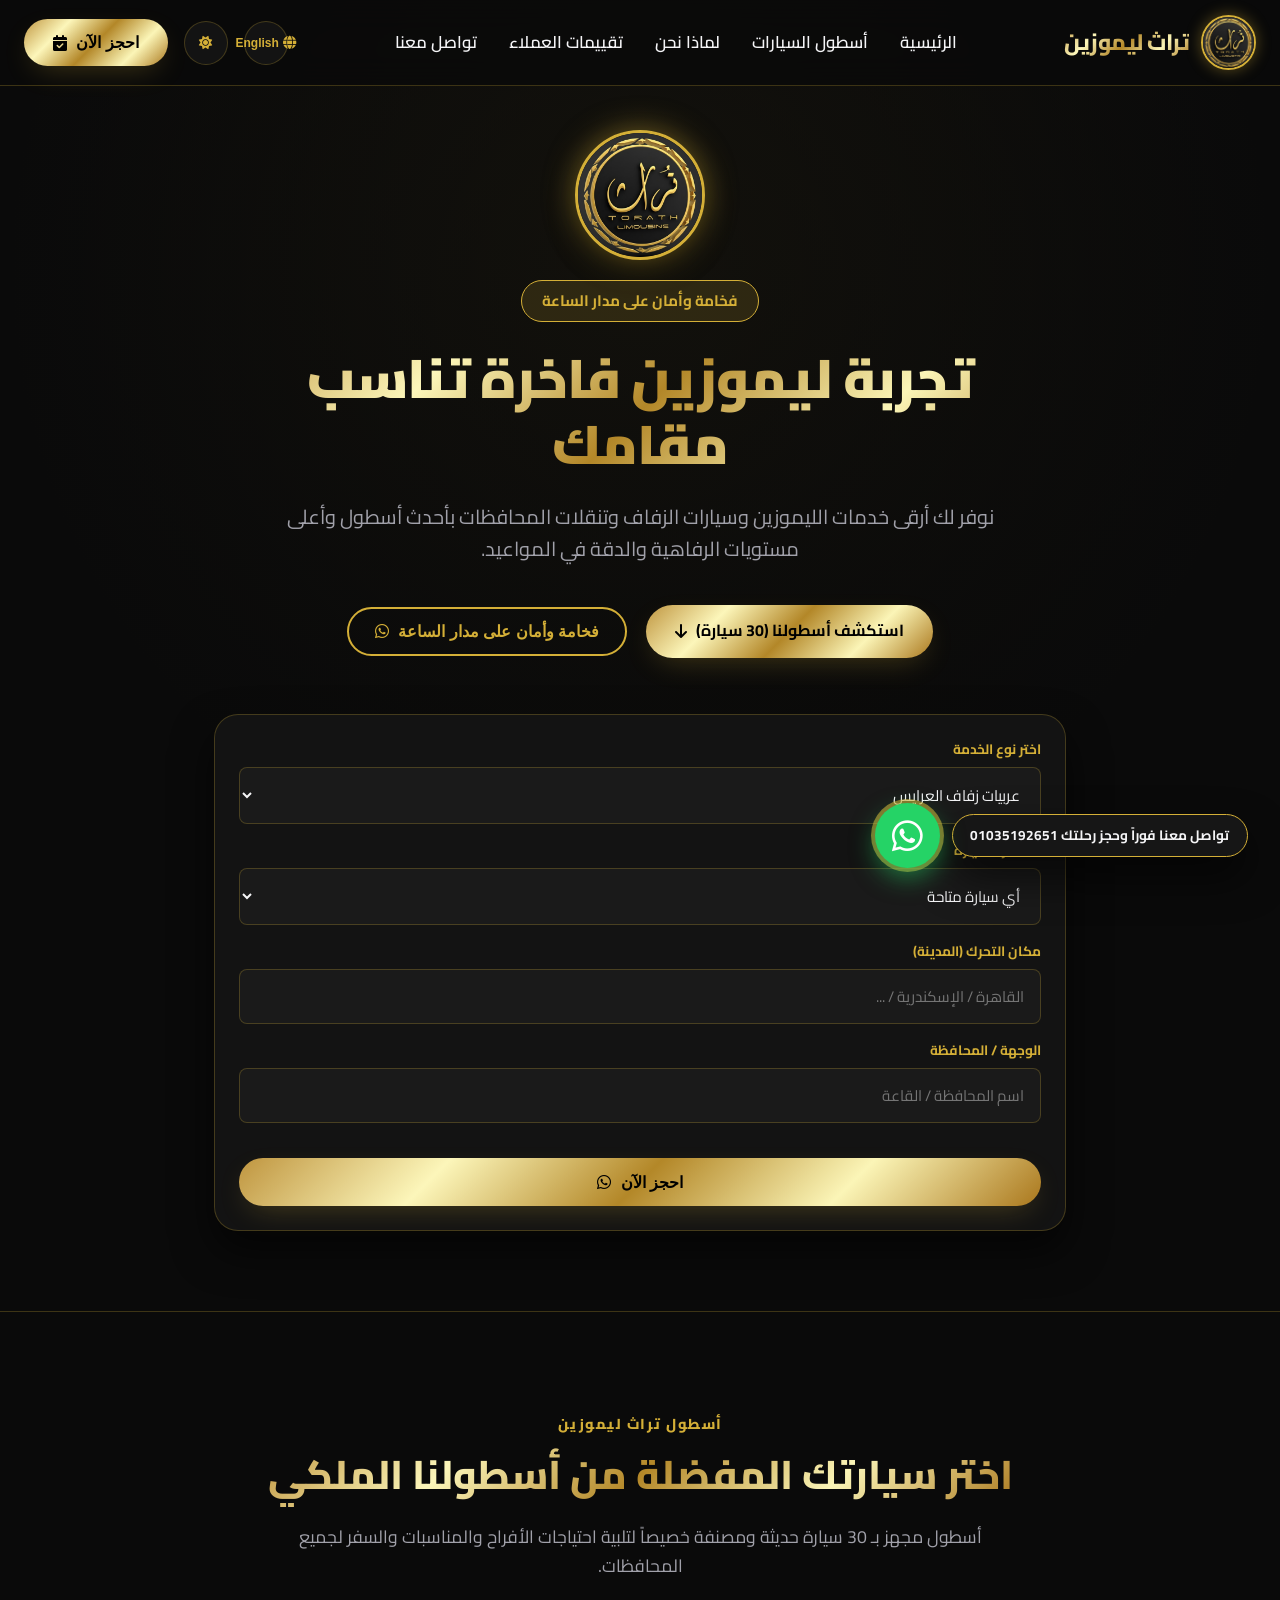
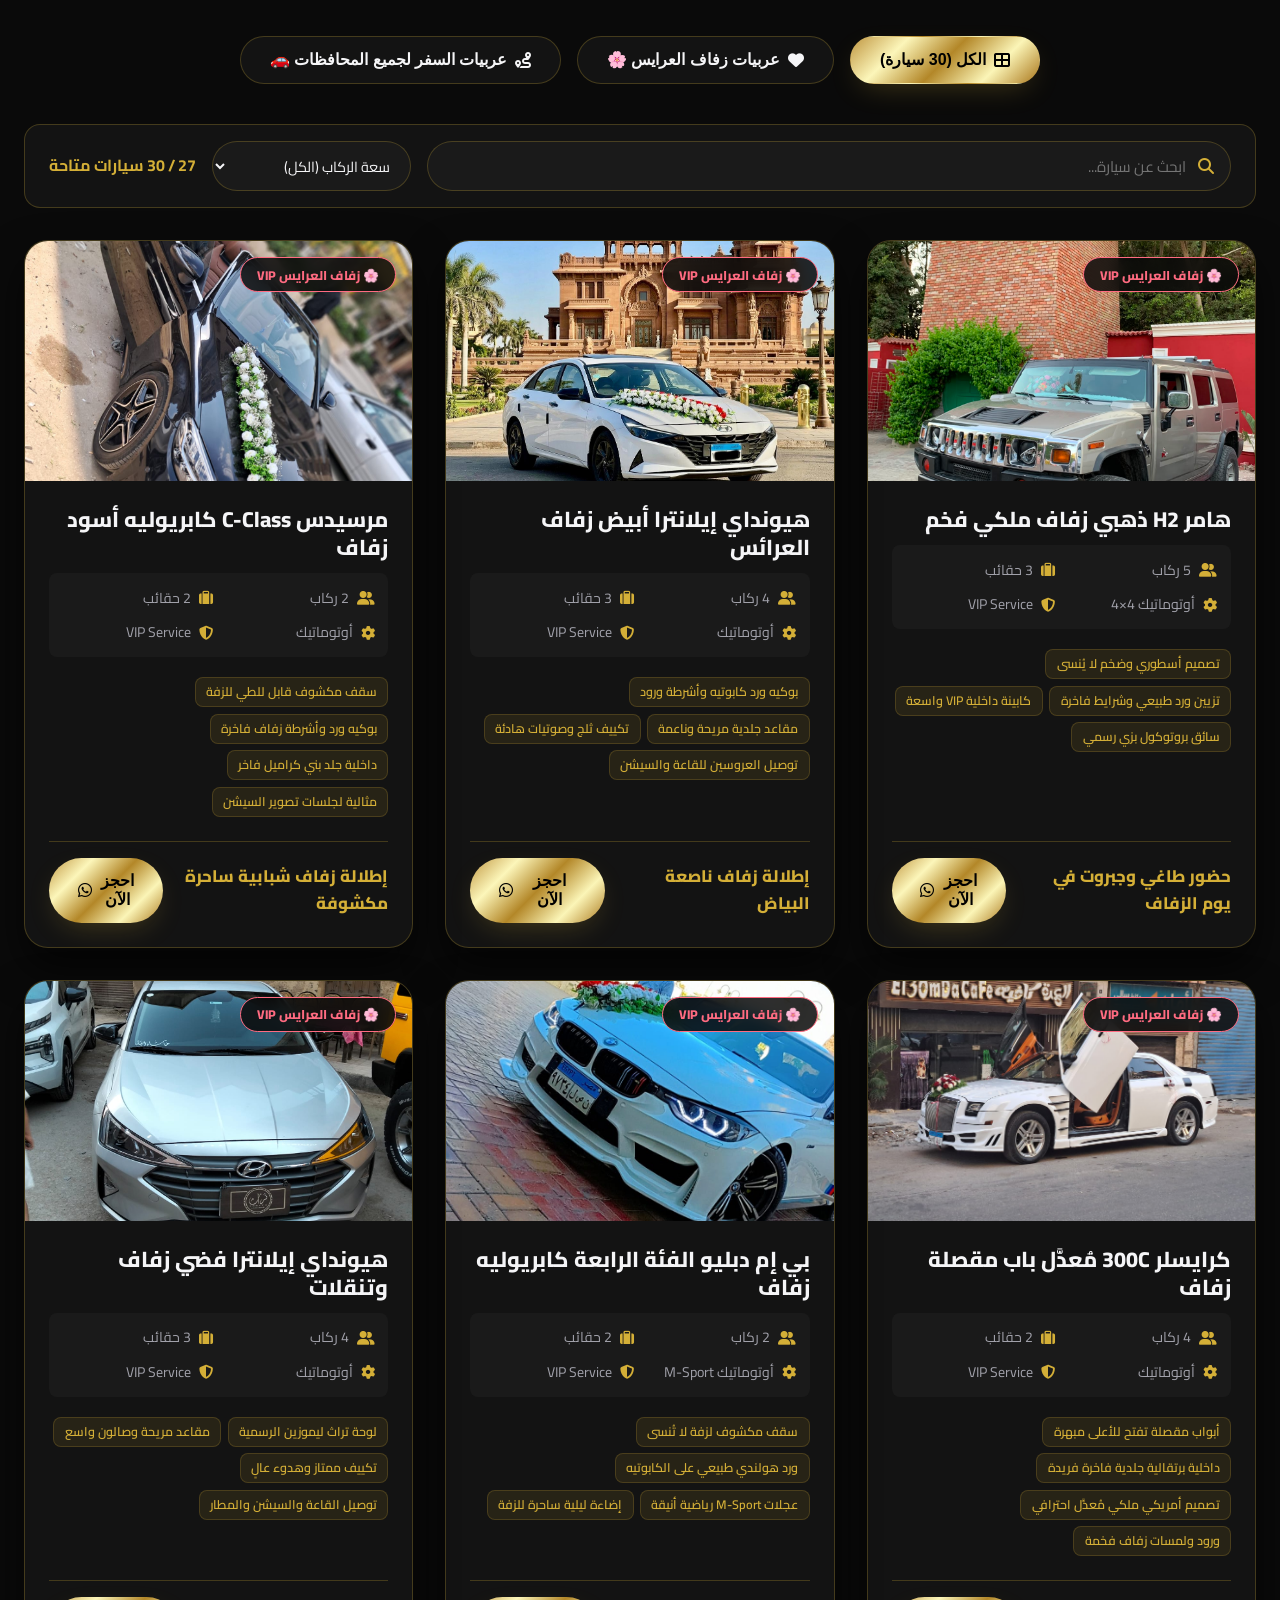
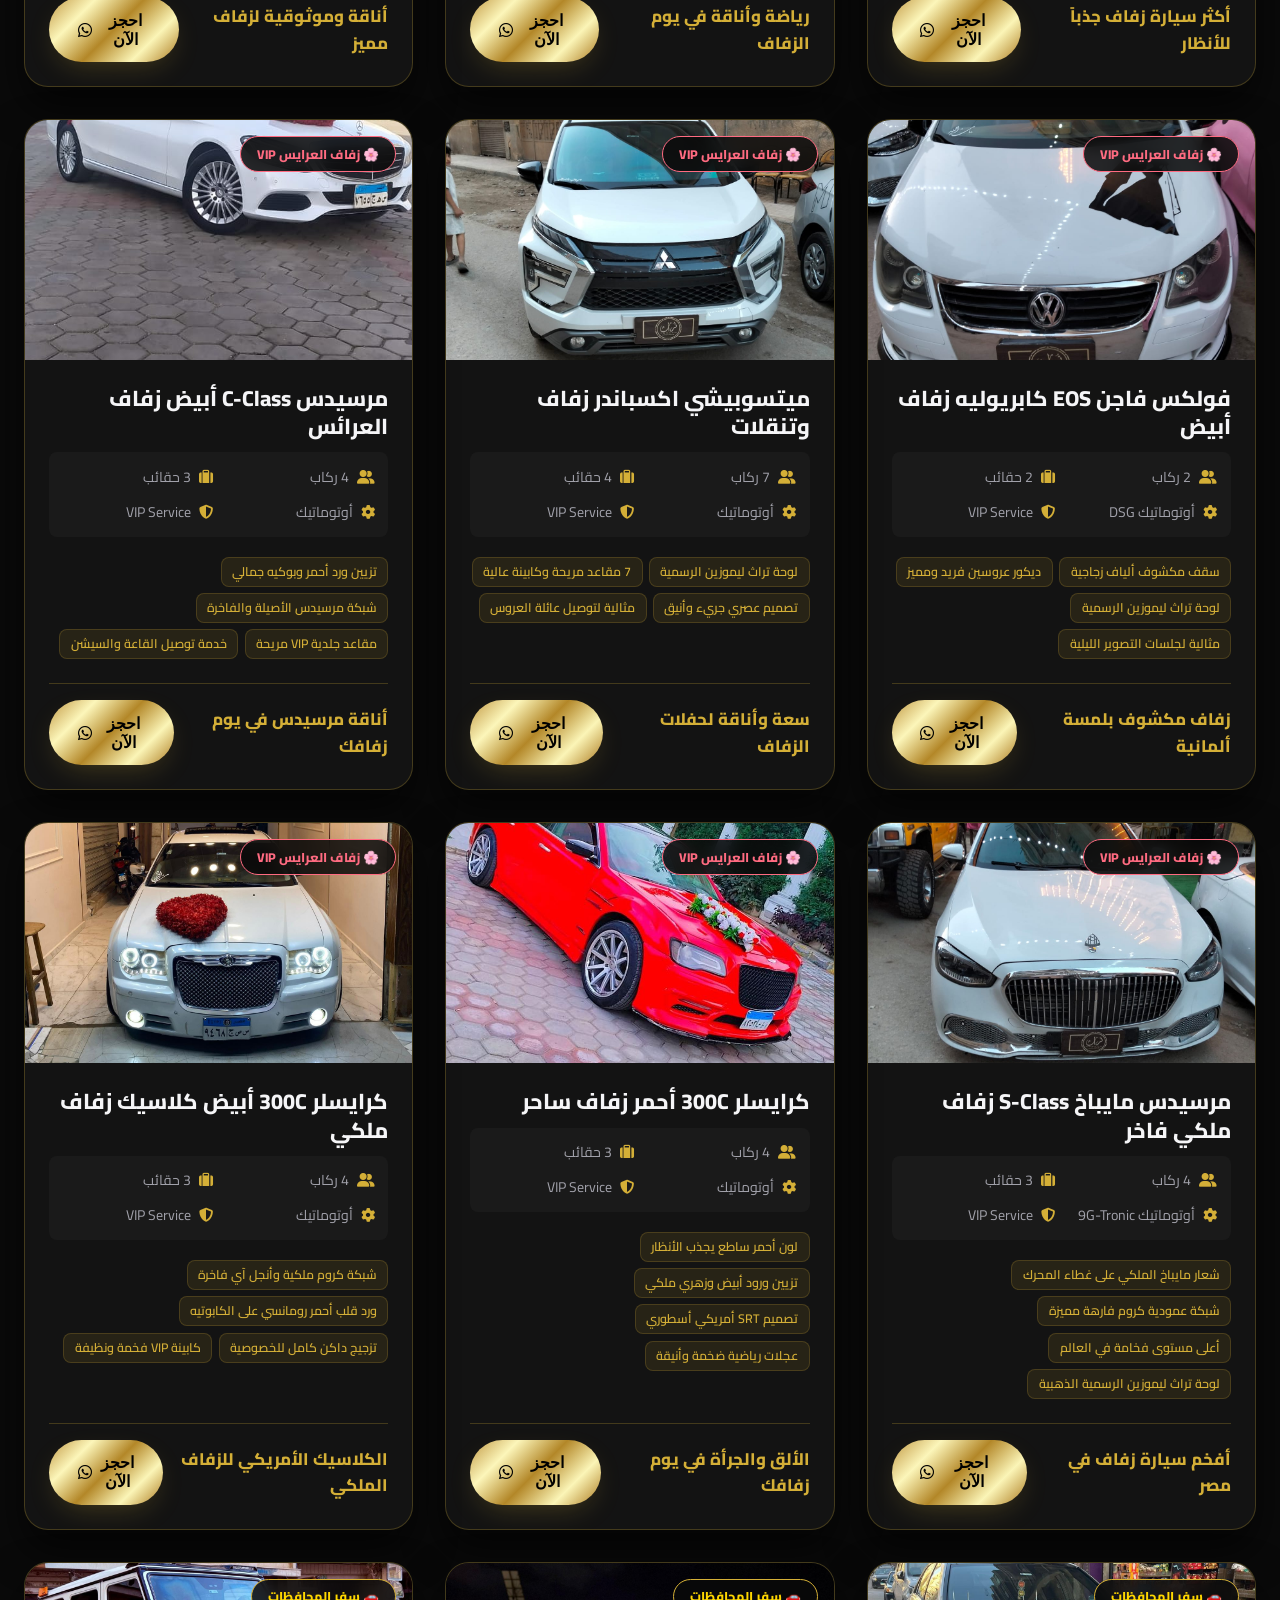
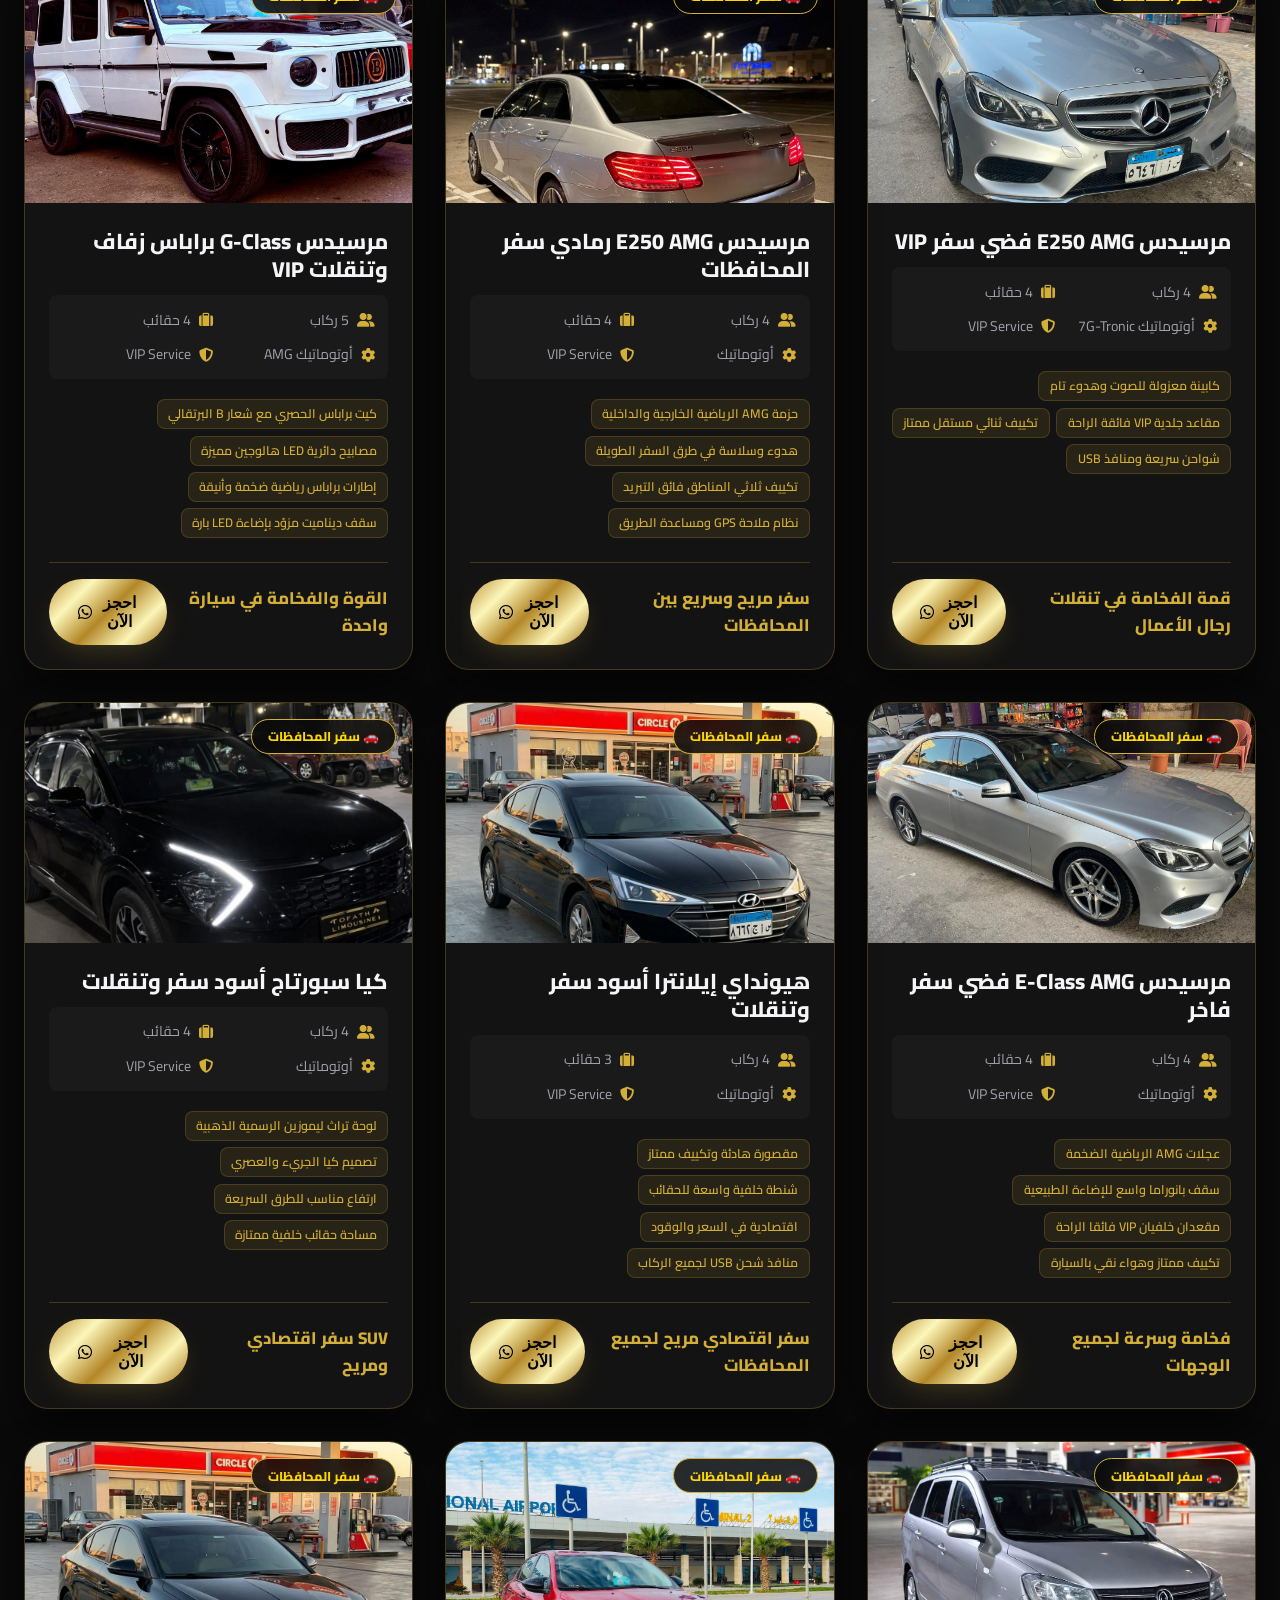
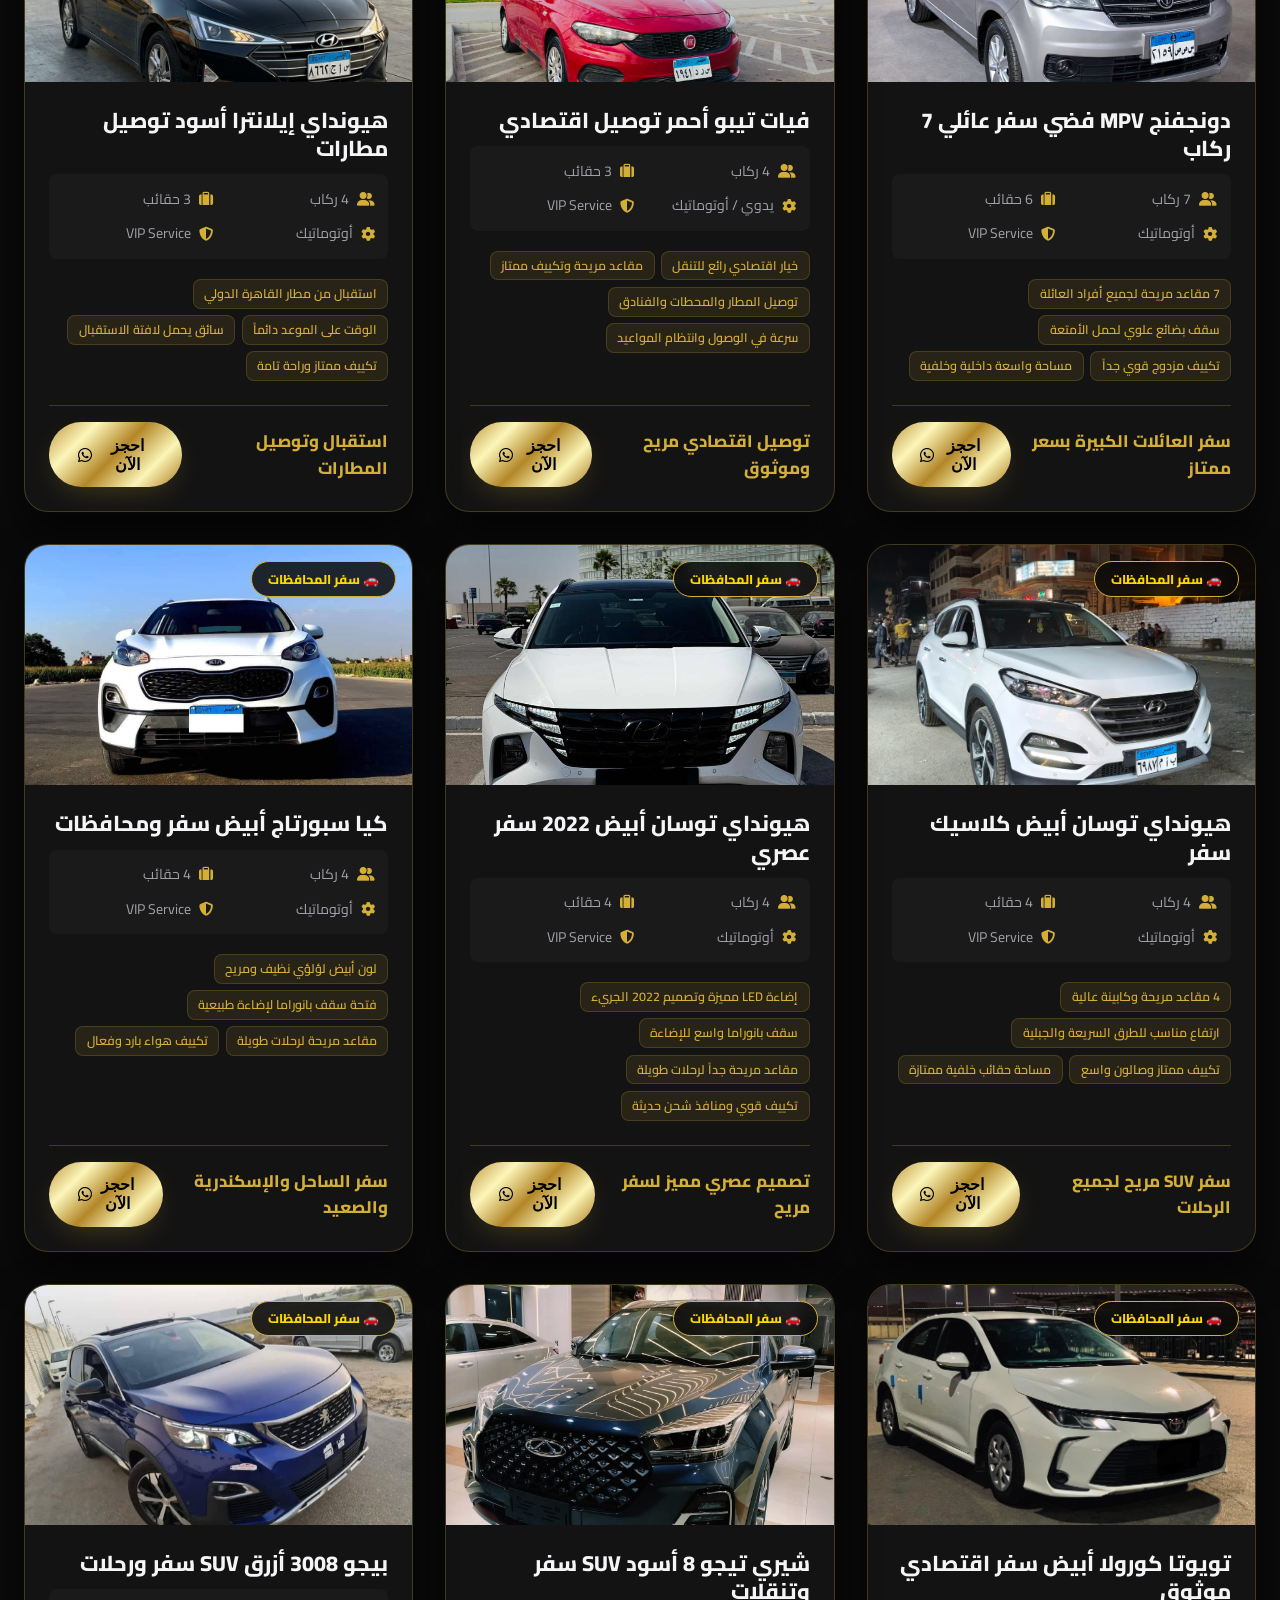
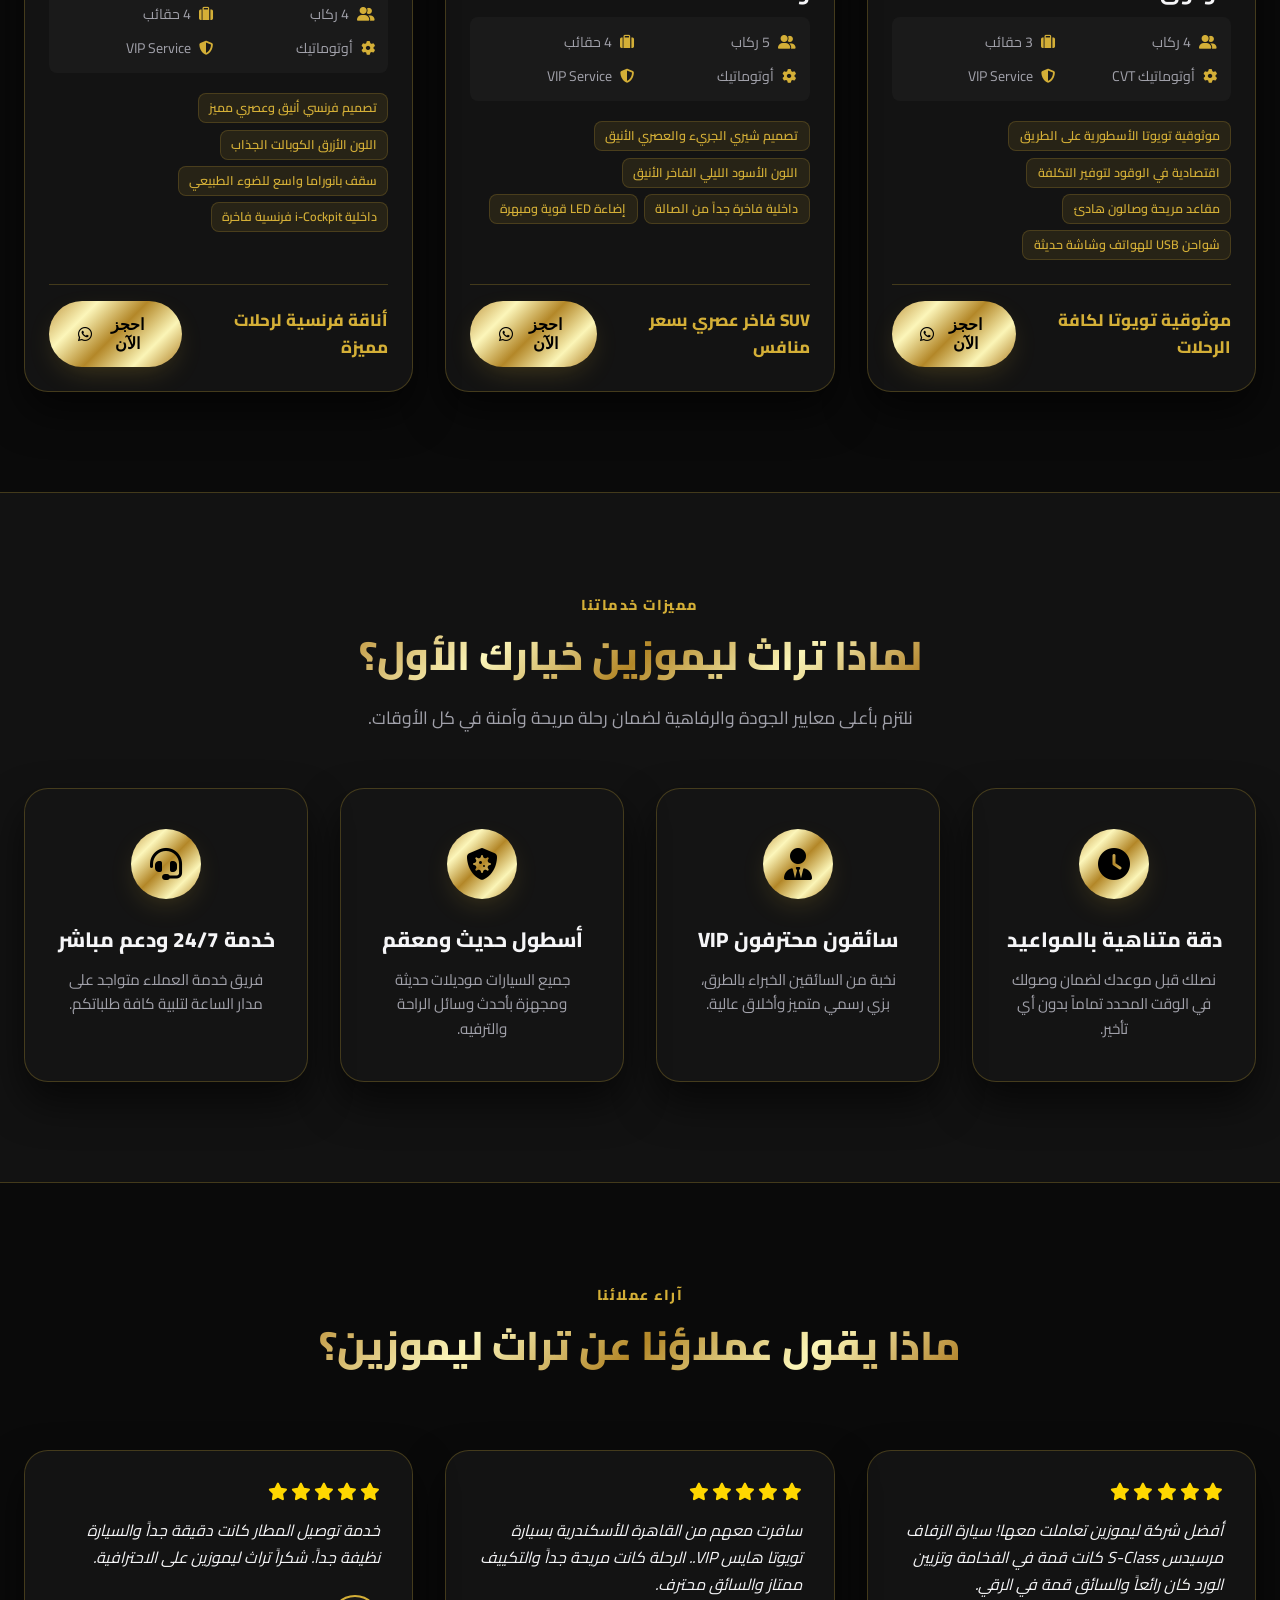
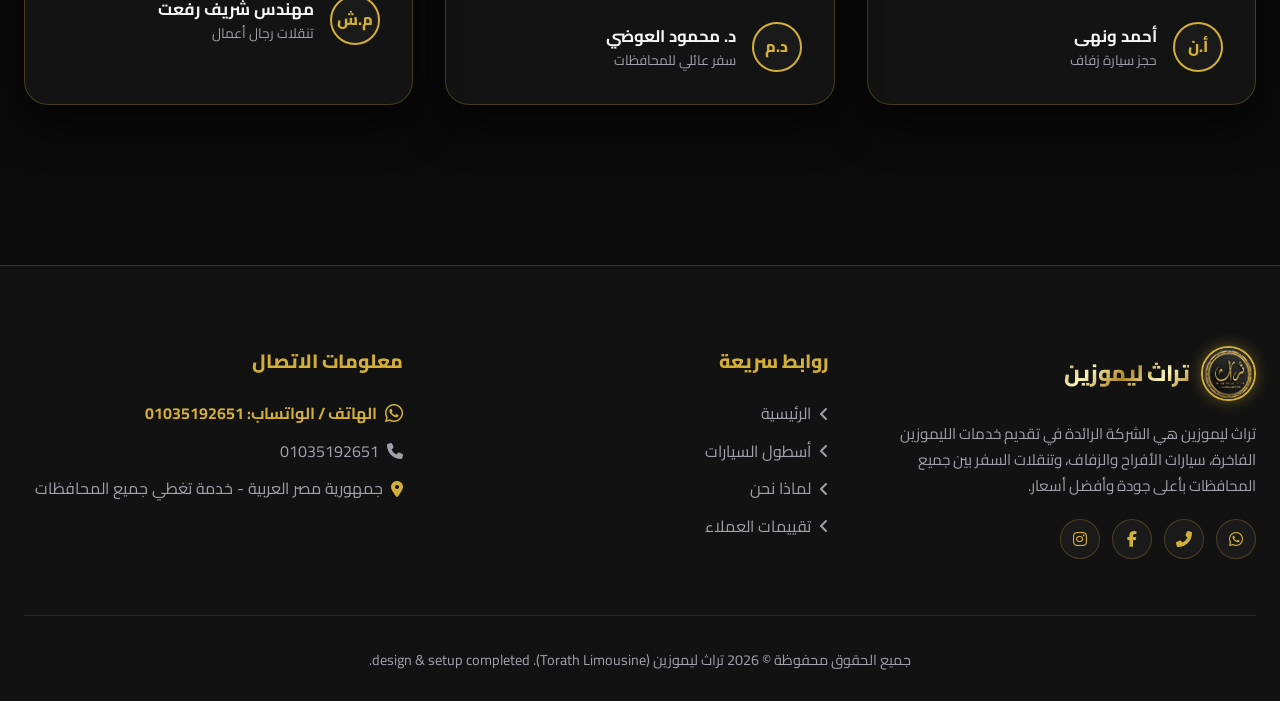
==== commit 24715d48: "feat: optimize mobile responsiveness, touch swipe gestures, and mobile bottom navigation bar" ====
--- a/index.html
+++ b/index.html
@@ -71,6 +71,7 @@
       </div>
     </div>
   </header>
+  <div class="nav-overlay" id="navOverlay"></div>
 
   <!-- ==================== HERO SECTION ==================== -->
   <section class="hero-section" id="home">
@@ -422,6 +423,10 @@
             <span data-i18n="submitWhatsApp">إرسال الحجز عبر الواتساب 💬</span>
           </button>
         </div>
+      </form>
+    </div>
+  </div>
+
   <!-- ==================== VEHICLE GALLERY LIGHTBOX MODAL ==================== -->
   <div class="modal-backdrop" id="galleryModalBackdrop">
     <div class="gallery-modal">
@@ -457,6 +462,32 @@
     </div>
   </div>
 
+  <!-- ==================== MOBILE STICKY BOTTOM NAVIGATION BAR ==================== -->
+  <nav class="mobile-bottom-nav" id="mobileBottomNav">
+    <a href="#home" class="mobile-nav-item active">
+      <i class="fas fa-home"></i>
+      <span data-i18n="navHome">الرئيسية</span>
+    </a>
+    <a href="#fleet" class="mobile-nav-item">
+      <i class="fas fa-car"></i>
+      <span data-i18n="navFleet">الأسطول</span>
+    </a>
+    <button class="mobile-nav-item mobile-book-btn" onclick="openBookingModal()">
+      <div class="book-icon-wrapper">
+        <i class="fas fa-calendar-check"></i>
+      </div>
+      <span data-i18n="bookNow">احجز الآن</span>
+    </button>
+    <a href="https://wa.me/201035192651" target="_blank" class="mobile-nav-item whatsapp-nav">
+      <i class="fab fa-whatsapp"></i>
+      <span>واتساب</span>
+    </a>
+    <a href="tel:01035192651" class="mobile-nav-item phone-nav">
+      <i class="fas fa-phone-alt"></i>
+      <span>اتصل بنا</span>
+    </a>
+  </nav>
+
   <!-- JavaScript Modules -->
   <script src="assets/js/cars-data.js"></script>
   <script src="assets/js/app.js"></script>
--- a/assets/css/styles.css
+++ b/assets/css/styles.css
@@ -1046,11 +1046,385 @@
   to { opacity: 1; transform: translateY(0); }
 }
 
-/* Mobile Responsive */
+/* Overlay Backdrop for Mobile Menu */
+.nav-overlay {
+  position: fixed;
+  inset: 0;
+  background: rgba(0, 0, 0, 0.7);
+  backdrop-filter: blur(8px);
+  -webkit-backdrop-filter: blur(8px);
+  z-index: 99;
+  opacity: 0;
+  visibility: hidden;
+  transition: all var(--transition-normal);
+}
+
+.nav-overlay.active {
+  opacity: 1;
+  visibility: visible;
+}
+
+/* ==================== GALLERY LIGHTBOX MODAL ==================== */
+.gallery-modal {
+  background: var(--bg-modal);
+  border: 2px solid var(--gold-primary);
+  border-radius: var(--radius-lg);
+  width: 100%;
+  max-width: 750px;
+  max-height: 92vh;
+  overflow-y: auto;
+  padding: 2rem;
+  box-shadow: 0 25px 60px rgba(0, 0, 0, 0.95);
+  position: relative;
+  transform: scale(0.92);
+  transition: transform var(--transition-normal);
+  display: flex;
+  flex-direction: column;
+  gap: 1.25rem;
+}
+
+.modal-backdrop.active .gallery-modal {
+  transform: scale(1);
+}
+
+.gallery-header {
+  text-align: center;
+  margin-top: 0.5rem;
+}
+
+.gallery-header h3 {
+  font-size: 1.5rem;
+  font-weight: 800;
+}
+
+.gallery-badge {
+  display: inline-block;
+  background: var(--gold-gradient-soft);
+  color: var(--gold-primary);
+  border: 1px solid var(--border-color);
+  padding: 0.25rem 0.85rem;
+  border-radius: var(--radius-full);
+  font-size: 0.85rem;
+  font-weight: 700;
+  margin-top: 0.4rem;
+}
+
+.gallery-main-view {
+  position: relative;
+  width: 100%;
+  aspect-ratio: 16 / 9;
+  background: #000;
+  border-radius: var(--radius-md);
+  overflow: hidden;
+  border: 1px solid var(--border-color);
+  display: flex;
+  align-items: center;
+  justify-content: center;
+  user-select: none;
+  touch-action: pan-y pinch-zoom;
+}
+
+.gallery-img-wrapper {
+  width: 100%;
+  height: 100%;
+  display: flex;
+  align-items: center;
+  justify-content: center;
+}
+
+.gallery-img-wrapper img {
+  width: 100%;
+  height: 100%;
+  object-fit: cover;
+  transition: opacity 0.25s ease, transform 0.25s ease;
+}
+
+.gallery-arrow {
+  position: absolute;
+  top: 50%;
+  transform: translateY(-50%);
+  background: rgba(10, 10, 10, 0.75);
+  border: 1px solid var(--gold-primary);
+  color: var(--gold-primary);
+  width: 44px;
+  height: 44px;
+  border-radius: 50%;
+  cursor: pointer;
+  z-index: 10;
+  display: flex;
+  align-items: center;
+  justify-content: center;
+  font-size: 1.1rem;
+  backdrop-filter: blur(6px);
+  transition: all var(--transition-fast);
+}
+
+.gallery-arrow:hover {
+  background: var(--gold-gradient);
+  color: #000;
+  transform: translateY(-50%) scale(1.1);
+}
+
+.gallery-arrow.prev { right: 1rem; }
+.gallery-arrow.next { left: 1rem; }
+
+[dir="ltr"] .gallery-arrow.prev { right: auto; left: 1rem; }
+[dir="ltr"] .gallery-arrow.next { left: auto; right: 1rem; }
+
+.gallery-counter-bar {
+  text-align: center;
+  color: var(--text-muted);
+  font-size: 0.9rem;
+  font-weight: 600;
+}
+
+.gallery-thumbs-track {
+  display: flex;
+  gap: 0.75rem;
+  overflow-x: auto;
+  padding: 0.5rem 0.25rem;
+  scrollbar-width: none;
+  -webkit-overflow-scrolling: touch;
+}
+
+.gallery-thumbs-track::-webkit-scrollbar {
+  display: none;
+}
+
+.gallery-thumb-item {
+  width: 75px;
+  height: 55px;
+  flex-shrink: 0;
+  border-radius: var(--radius-sm);
+  overflow: hidden;
+  border: 2px solid transparent;
+  cursor: pointer;
+  transition: all var(--transition-fast);
+  opacity: 0.6;
+}
+
+.gallery-thumb-item.active,
+.gallery-thumb-item:hover {
+  opacity: 1;
+  border-color: var(--gold-primary);
+  transform: scale(1.05);
+  box-shadow: 0 0 10px rgba(212, 175, 55, 0.4);
+}
+
+.gallery-thumb-item img {
+  width: 100%;
+  height: 100%;
+  object-fit: cover;
+}
+
+.gallery-actions {
+  display: flex;
+  justify-content: center;
+  margin-top: 0.5rem;
+}
+
+/* Icon button utility */
+.icon-only-btn {
+  width: 46px;
+  height: 46px;
+  padding: 0;
+  border-radius: 50%;
+  font-size: 1.1rem;
+}
+
+/* Card Gallery Badges & Controls */
+.car-image-box {
+  position: relative;
+  cursor: pointer;
+  user-select: none;
+  touch-action: pan-y pinch-zoom;
+}
+
+.gallery-count-badge {
+  position: absolute;
+  bottom: 0.75rem;
+  left: 0.75rem;
+  background: rgba(0, 0, 0, 0.75);
+  backdrop-filter: blur(8px);
+  border: 1px solid var(--gold-primary);
+  color: var(--gold-accent);
+  padding: 0.3rem 0.7rem;
+  border-radius: var(--radius-full);
+  font-size: 0.75rem;
+  font-weight: 700;
+  display: flex;
+  align-items: center;
+  gap: 0.35rem;
+  z-index: 5;
+  transition: all var(--transition-fast);
+}
+
+[dir="ltr"] .gallery-count-badge {
+  left: auto;
+  right: 0.75rem;
+}
+
+.gallery-count-badge:hover {
+  background: var(--gold-gradient);
+  color: #000;
+}
+
+.gallery-card-arrow {
+  position: absolute;
+  top: 50%;
+  transform: translateY(-50%);
+  background: rgba(0, 0, 0, 0.6);
+  border: 1px solid var(--border-color);
+  color: #fff;
+  width: 32px;
+  height: 32px;
+  border-radius: 50%;
+  display: flex;
+  align-items: center;
+  justify-content: center;
+  font-size: 1.2rem;
+  cursor: pointer;
+  z-index: 6;
+  opacity: 0.8;
+  transition: all var(--transition-fast);
+}
+
+.gallery-card-arrow:hover {
+  opacity: 1;
+  background: var(--gold-primary);
+  color: #000;
+}
+
+.gallery-card-arrow.prev { right: 0.5rem; }
+.gallery-card-arrow.next { left: 0.5rem; }
+
+[dir="ltr"] .gallery-card-arrow.prev { right: auto; left: 0.5rem; }
+[dir="ltr"] .gallery-card-arrow.next { left: auto; right: 0.5rem; }
+
+.car-thumbs-bar {
+  display: flex;
+  gap: 0.4rem;
+  padding: 0.5rem 1rem 0 1rem;
+  overflow-x: auto;
+  scrollbar-width: none;
+}
+
+.car-thumbs-bar::-webkit-scrollbar { display: none; }
+
+.car-thumb {
+  width: 44px;
+  height: 32px;
+  border-radius: 4px;
+  object-fit: cover;
+  border: 2px solid transparent;
+  opacity: 0.5;
+  cursor: pointer;
+  transition: all var(--transition-fast);
+}
+
+.car-thumb.active {
+  opacity: 1;
+  border-color: var(--gold-primary);
+}
+
+/* ==================== MOBILE STICKY BOTTOM NAVIGATION BAR ==================== */
+.mobile-bottom-nav {
+  display: none;
+  position: fixed;
+  bottom: 0;
+  left: 0;
+  right: 0;
+  height: 68px;
+  background: rgba(14, 14, 14, 0.92);
+  backdrop-filter: blur(20px);
+  -webkit-backdrop-filter: blur(20px);
+  border-top: 1px solid var(--border-color);
+  z-index: 999;
+  justify-content: space-around;
+  align-items: center;
+  padding: 0 0.5rem;
+  box-shadow: 0 -10px 25px rgba(0, 0, 0, 0.5);
+}
+
+[data-theme="light"] .mobile-bottom-nav {
+  background: rgba(255, 255, 255, 0.94);
+}
+
+.mobile-nav-item {
+  display: flex;
+  flex-direction: column;
+  align-items: center;
+  justify-content: center;
+  gap: 0.2rem;
+  color: var(--text-muted);
+  text-decoration: none;
+  font-size: 0.72rem;
+  font-weight: 700;
+  border: none;
+  background: none;
+  cursor: pointer;
+  padding: 0.4rem 0.6rem;
+  border-radius: var(--radius-sm);
+  transition: all var(--transition-fast);
+  flex: 1;
+}
+
+.mobile-nav-item i {
+  font-size: 1.25rem;
+  transition: transform var(--transition-fast);
+}
+
+.mobile-nav-item:active {
+  transform: scale(0.92);
+}
+
+.mobile-nav-item.active {
+  color: var(--gold-primary);
+}
+
+.mobile-nav-item.active i {
+  transform: translateY(-2px);
+}
+
+.mobile-nav-item.whatsapp-nav {
+  color: #25D366;
+}
+
+.mobile-nav-item.phone-nav {
+  color: var(--gold-primary);
+}
+
+/* Center Highlighted Book Button in Bottom Nav */
+.mobile-book-btn {
+  position: relative;
+  top: -12px;
+}
+
+.book-icon-wrapper {
+  width: 48px;
+  height: 48px;
+  border-radius: 50%;
+  background: var(--gold-gradient);
+  color: #000;
+  display: flex;
+  align-items: center;
+  justify-content: center;
+  box-shadow: 0 6px 20px rgba(212, 175, 55, 0.6);
+  border: 3px solid var(--bg-primary);
+}
+
+.mobile-book-btn span {
+  margin-top: 2px;
+  color: var(--gold-primary);
+  font-weight: 800;
+}
+
+/* ==================== MOBILE RESPONSIVE MEDIA QUERIES ==================== */
 @media (max-width: 992px) {
   .hero-title {
-    font-size: 2.5rem;
-  }
+    font-size: 2.4rem;
+  }
+  
   .nav-links {
     position: fixed;
     top: 85px;
@@ -1059,43 +1433,203 @@
     background: var(--bg-modal);
     border-bottom: 1px solid var(--border-color);
     flex-direction: column;
-    padding: 2rem;
-    gap: 1.5rem;
+    padding: 2.2rem 1.5rem;
+    gap: 1.25rem;
     clip-path: circle(0% at 100% 0);
-    transition: clip-path 0.5s ease-in-out;
+    transition: clip-path 0.45s cubic-bezier(0.4, 0, 0.2, 1);
+    z-index: 100;
+    box-shadow: 0 15px 35px rgba(0, 0, 0, 0.8);
+  }
+
+  [dir="ltr"] .nav-links {
+    clip-path: circle(0% at 0% 0);
   }
 
   .nav-links.active {
     clip-path: circle(140% at 100% 0);
   }
 
+  [dir="ltr"] .nav-links.active {
+    clip-path: circle(140% at 0% 0);
+  }
+
   .menu-toggle {
-    display: block;
+    display: flex;
+    align-items: center;
+    justify-content: center;
+    width: 42px;
+    height: 42px;
+    border-radius: 50%;
+    background: var(--bg-input);
+    border: 1px solid var(--border-color);
   }
 
   .booking-form {
     grid-template-columns: 1fr;
   }
+
   .form-full {
     grid-column: span 1;
   }
 }
 
-@media (max-width: 576px) {
-  .hero-title {
-    font-size: 1.9rem;
-  }
-  .hero-subtitle {
-    font-size: 1rem;
-  }
-  .fleet-grid {
-    grid-template-columns: 1fr;
-  }
+@media (max-width: 768px) {
+  body {
+    padding-bottom: 70px; /* Leave room for mobile bottom navbar */
+  }
+
+  .mobile-bottom-nav {
+    display: flex;
+  }
+
   .whatsapp-float {
-    bottom: 1.5rem;
-    right: 1.5rem;
-  }
+    bottom: 5.2rem;
+    right: 1.2rem;
+  }
+
+  [dir="ltr"] .whatsapp-float {
+    right: 1.2rem;
+  }
+
+  .whatsapp-btn {
+    width: 54px;
+    height: 54px;
+    font-size: 1.8rem;
+  }
+
   .whatsapp-tooltip {
     display: none;
   }
-}
+
+  .hidden-mobile {
+    display: none !important;
+  }
+
+  /* Swipeable horizontal filter tabs on mobile */
+  .filter-tabs {
+    display: flex;
+    overflow-x: auto;
+    white-space: nowrap;
+    padding-bottom: 0.5rem;
+    justify-content: flex-start;
+    -webkit-overflow-scrolling: touch;
+    scrollbar-width: none;
+  }
+
+  .filter-tabs::-webkit-scrollbar {
+    display: none;
+  }
+
+  .tab-btn {
+    flex-shrink: 0;
+    padding: 0.65rem 1.2rem;
+    font-size: 0.9rem;
+  }
+
+  .fleet-controls {
+    flex-direction: column;
+    align-items: stretch;
+    gap: 0.75rem;
+  }
+
+  .fleet-controls > div {
+    width: 100%;
+    justify-content: space-between;
+  }
+
+  .hero-section {
+    padding-top: 105px;
+    padding-bottom: 50px;
+    min-height: auto;
+  }
+
+  .hero-logo-img {
+    width: 100px;
+    height: 100px;
+  }
+
+  .hero-title {
+    font-size: 2rem;
+  }
+
+  .hero-subtitle {
+    font-size: 1.05rem;
+    padding: 0 0.5rem;
+  }
+
+  .hero-booking-bar {
+    grid-template-columns: 1fr;
+    padding: 1.25rem;
+    margin-top: 2rem;
+  }
+
+  .hero-booking-bar button {
+    margin-top: 0.5rem !important;
+  }
+
+  /* Mobile Modal Polish & iOS zoom fix */
+  .booking-modal,
+  .gallery-modal {
+    padding: 1.5rem 1.25rem;
+    border-radius: var(--radius-md);
+  }
+
+  .form-group input,
+  .form-group select,
+  .form-group textarea {
+    font-size: 16px !important; /* Prevents auto-zoom on iOS safari */
+  }
+
+  .section {
+    padding: 50px 0;
+  }
+
+  .section-title {
+    font-size: 1.75rem;
+  }
+}
+
+@media (max-width: 480px) {
+  .brand-title {
+    font-size: 1.15rem;
+  }
+
+  .brand-logo img {
+    width: 45px;
+    height: 45px;
+  }
+
+  .hero-title {
+    font-size: 1.75rem;
+  }
+
+  .hero-actions {
+    flex-direction: column;
+    width: 100%;
+  }
+
+  .hero-actions .btn-gold,
+  .hero-actions .btn-outline-gold {
+    width: 100%;
+  }
+
+  .car-specs {
+    grid-template-columns: repeat(2, 1fr);
+    gap: 0.5rem;
+  }
+
+  .car-footer {
+    flex-direction: column;
+    align-items: stretch;
+    gap: 0.75rem;
+  }
+
+  .car-footer .btn-gold {
+    width: 100%;
+  }
+
+  .gallery-main-view {
+    aspect-ratio: 4 / 3;
+  }
+}
+
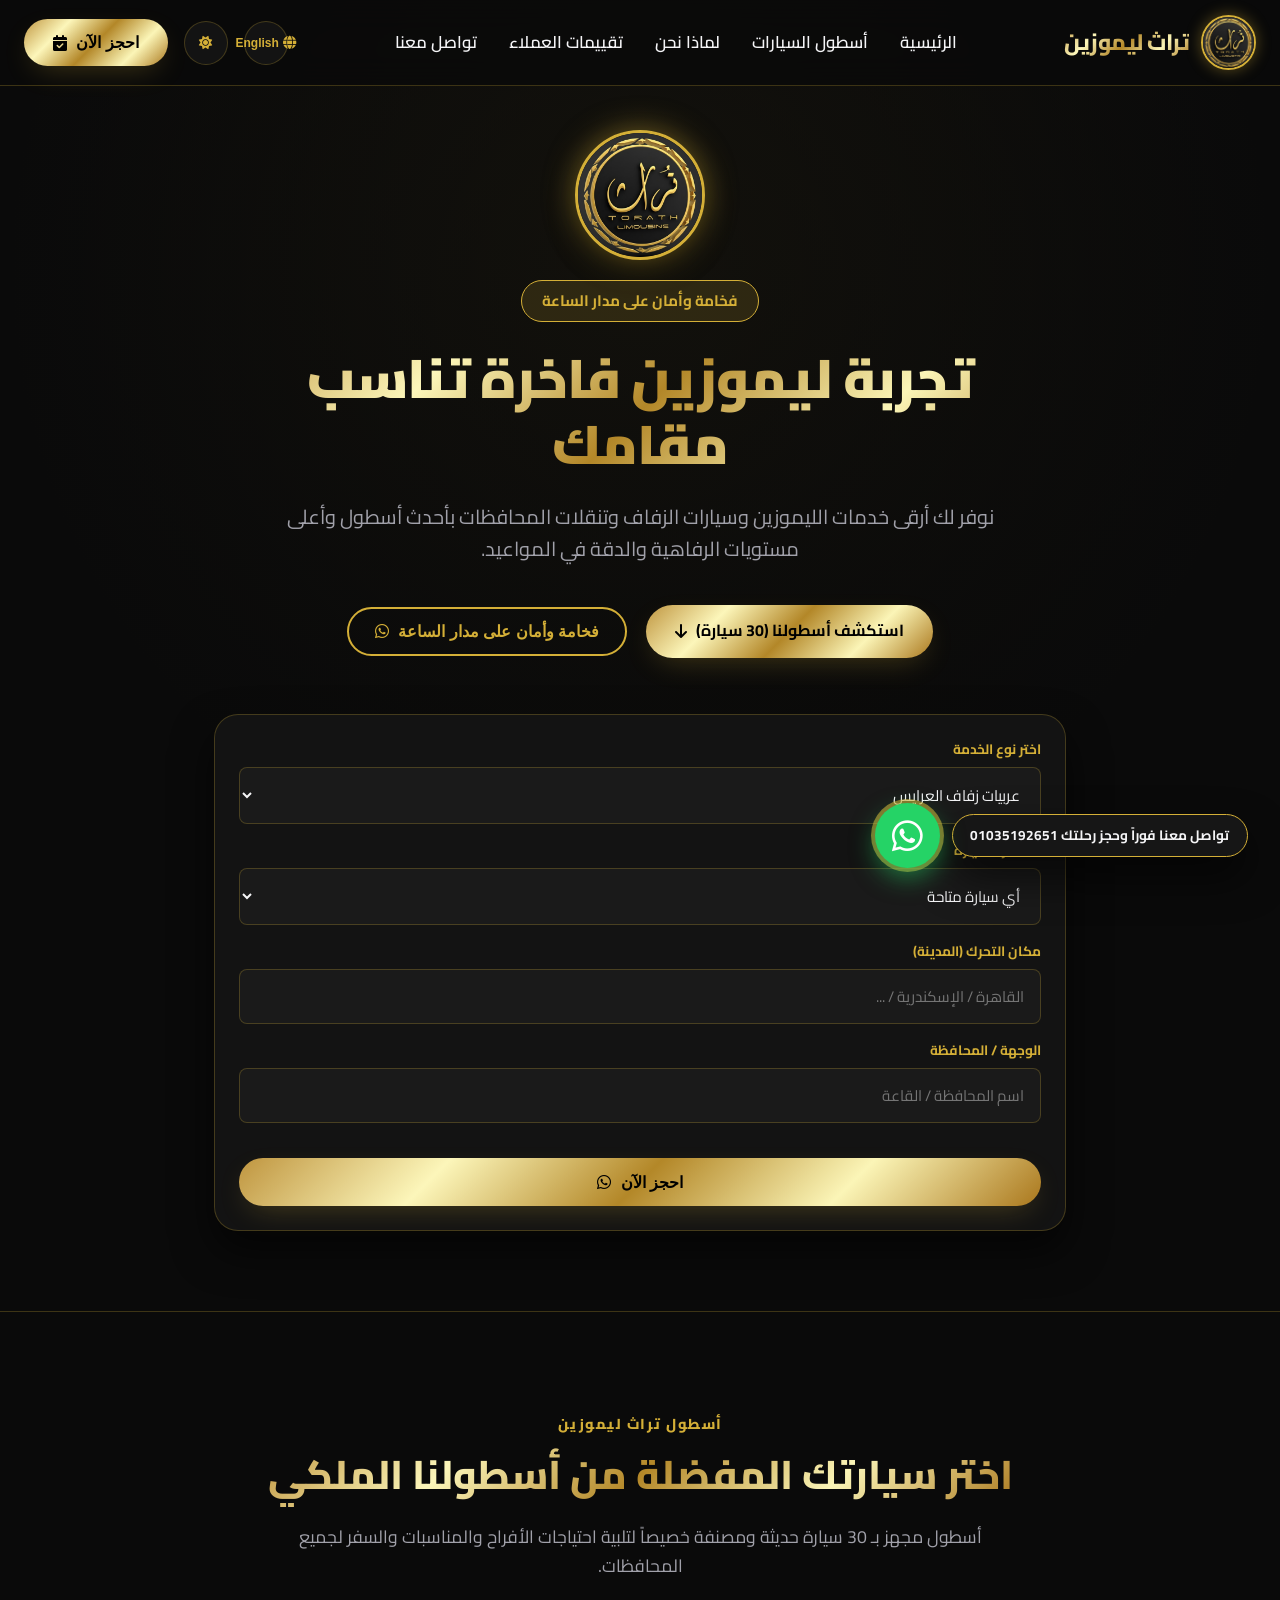
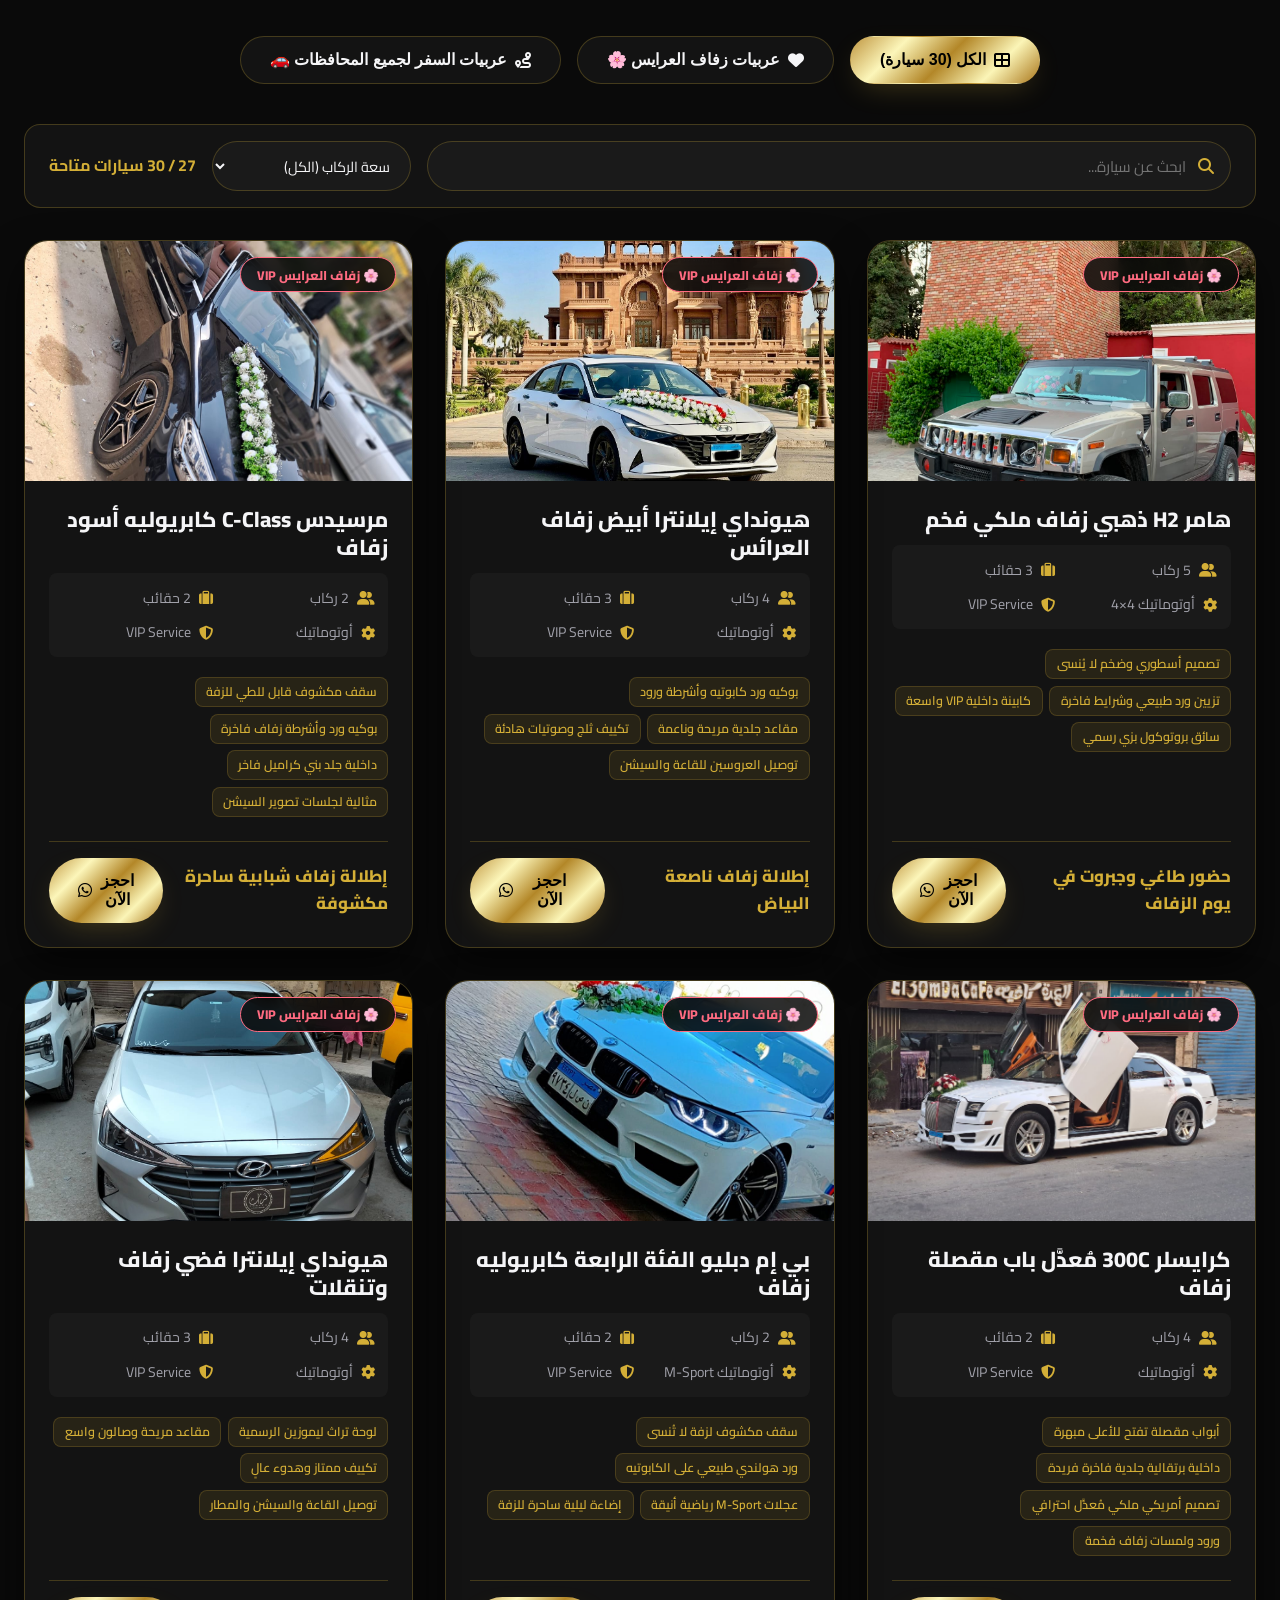
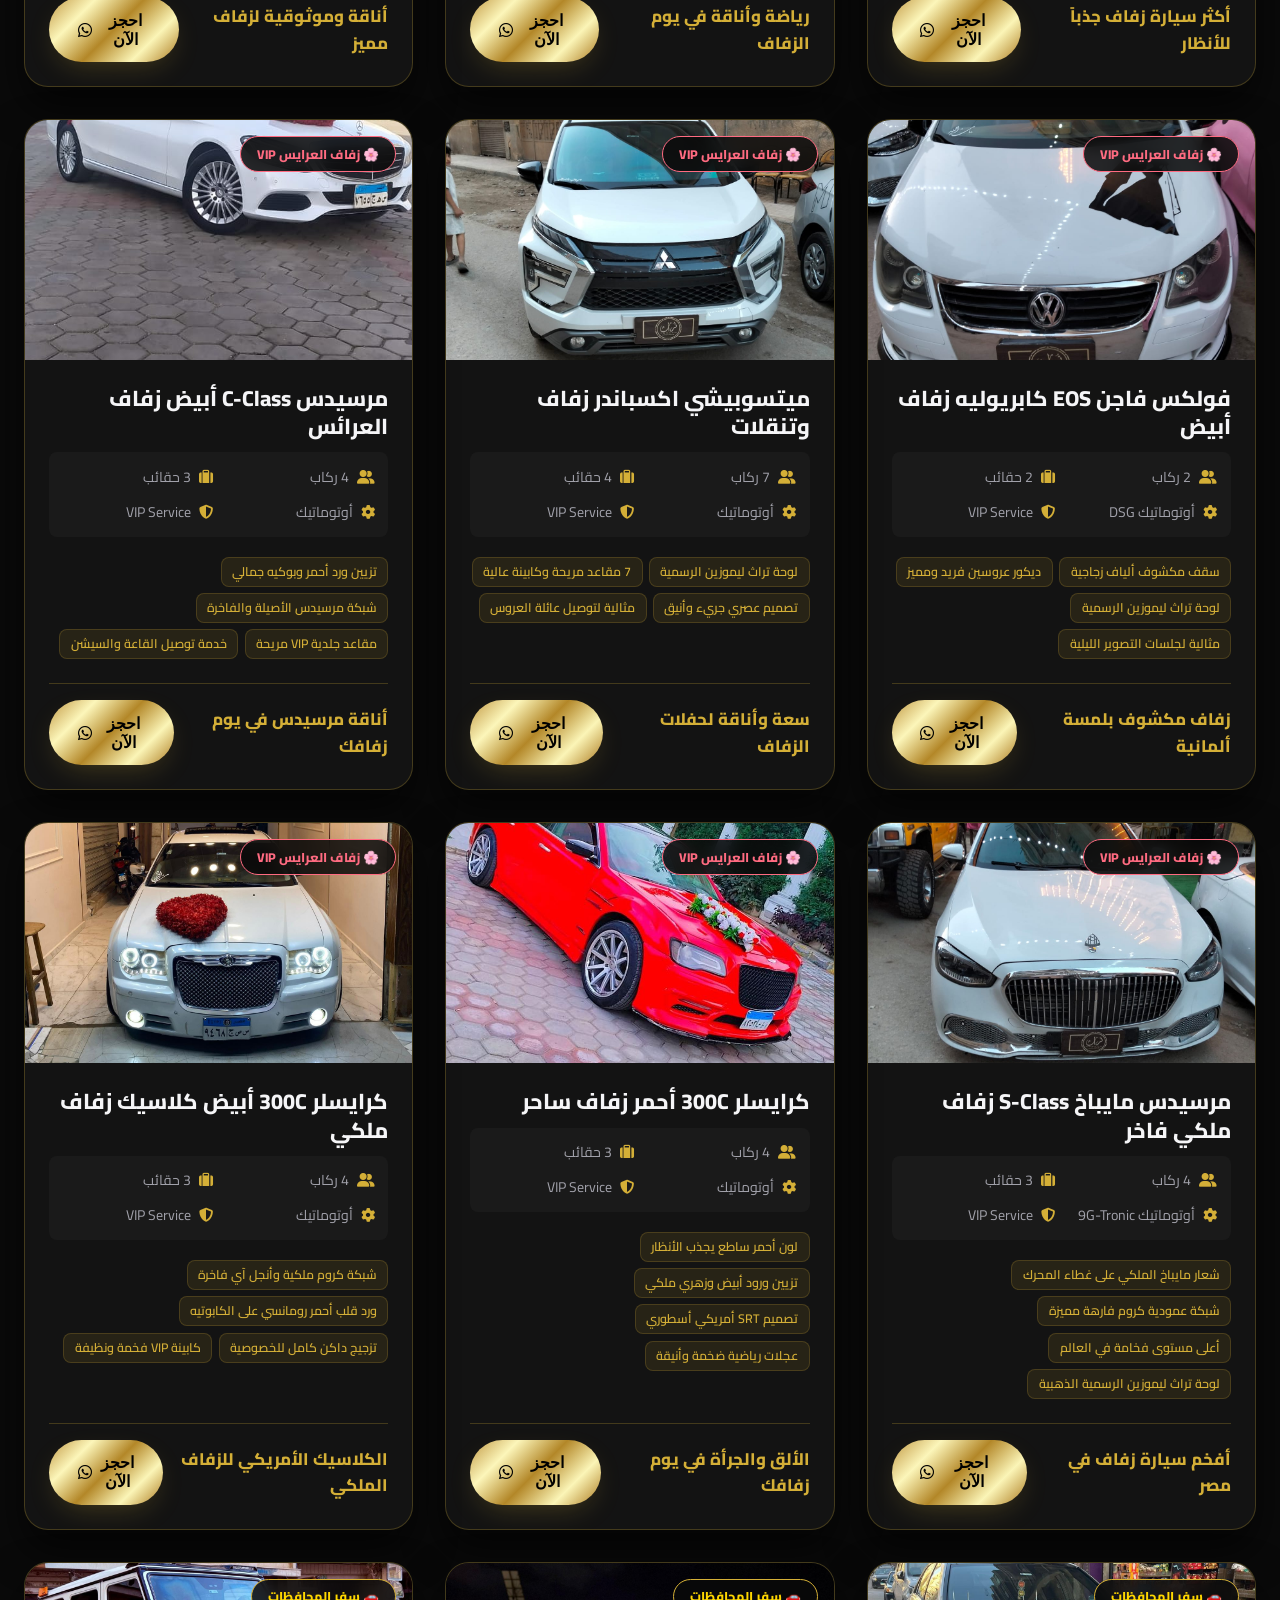
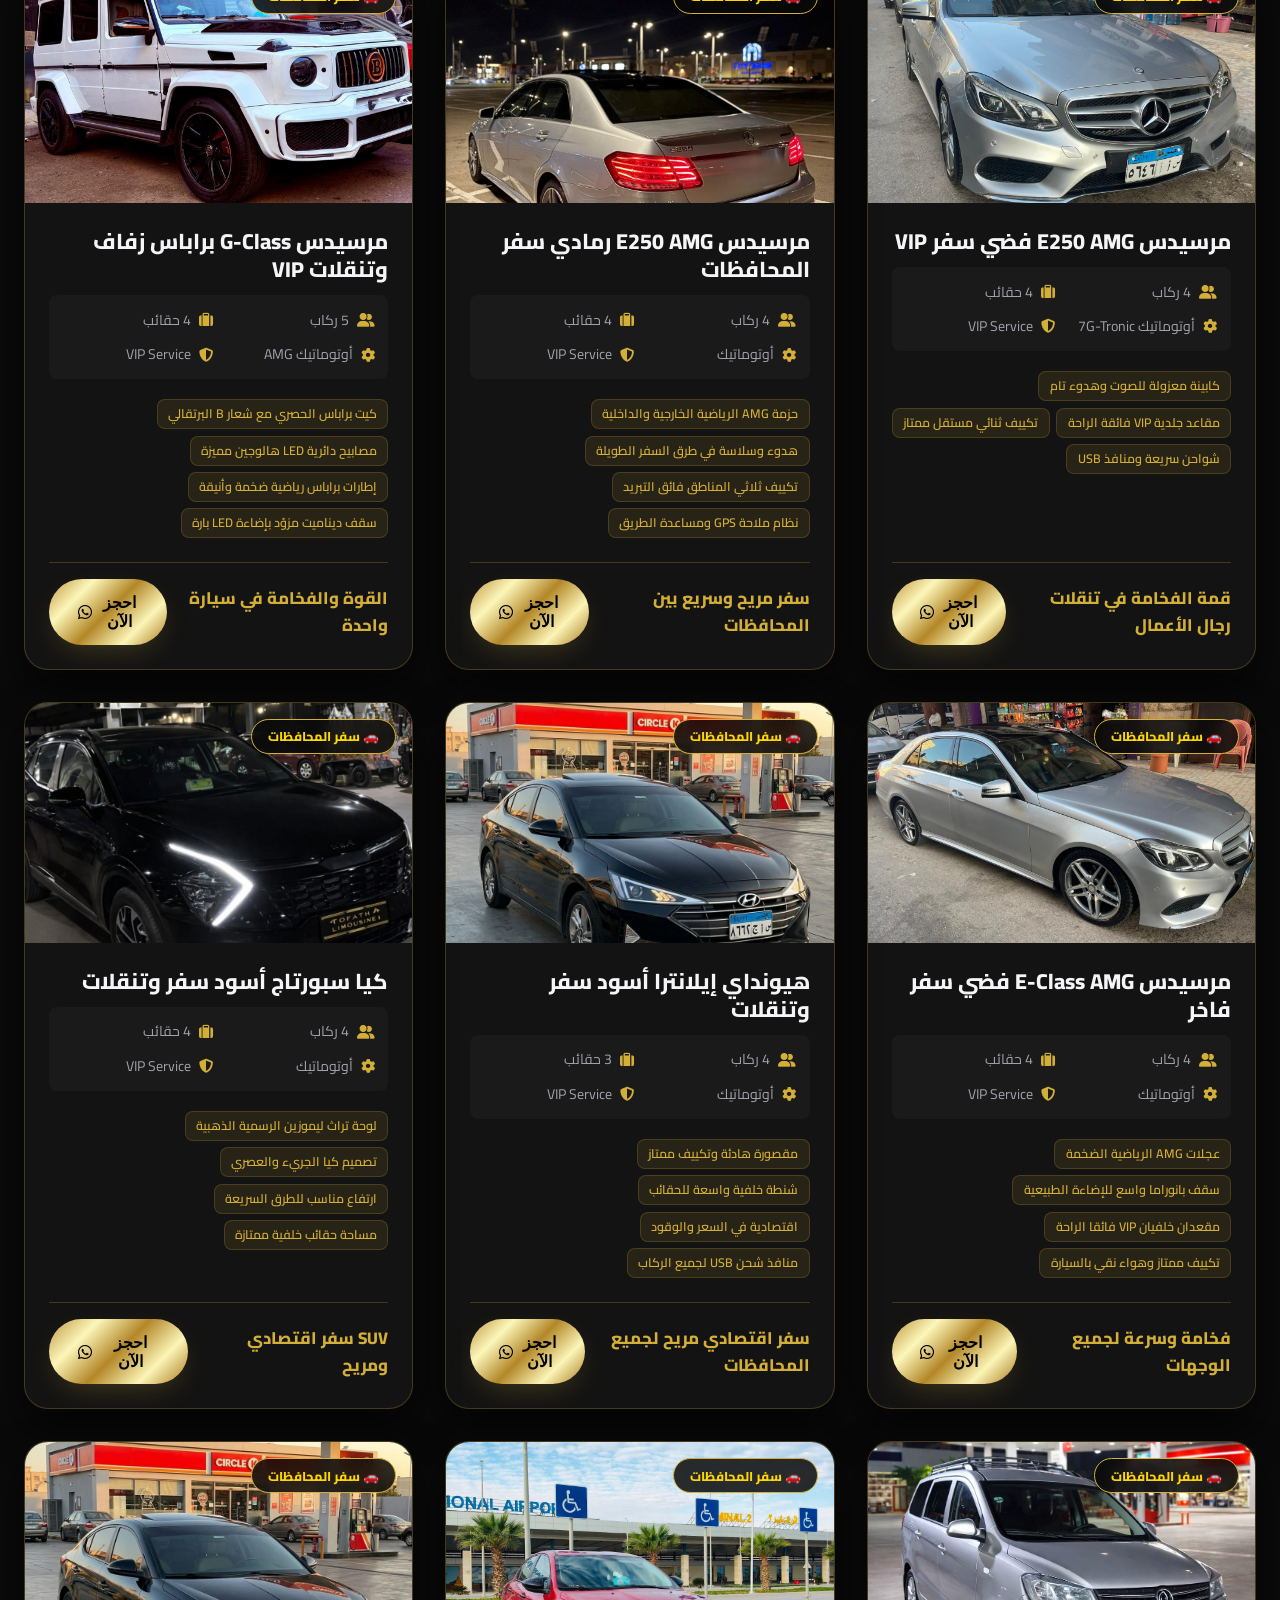
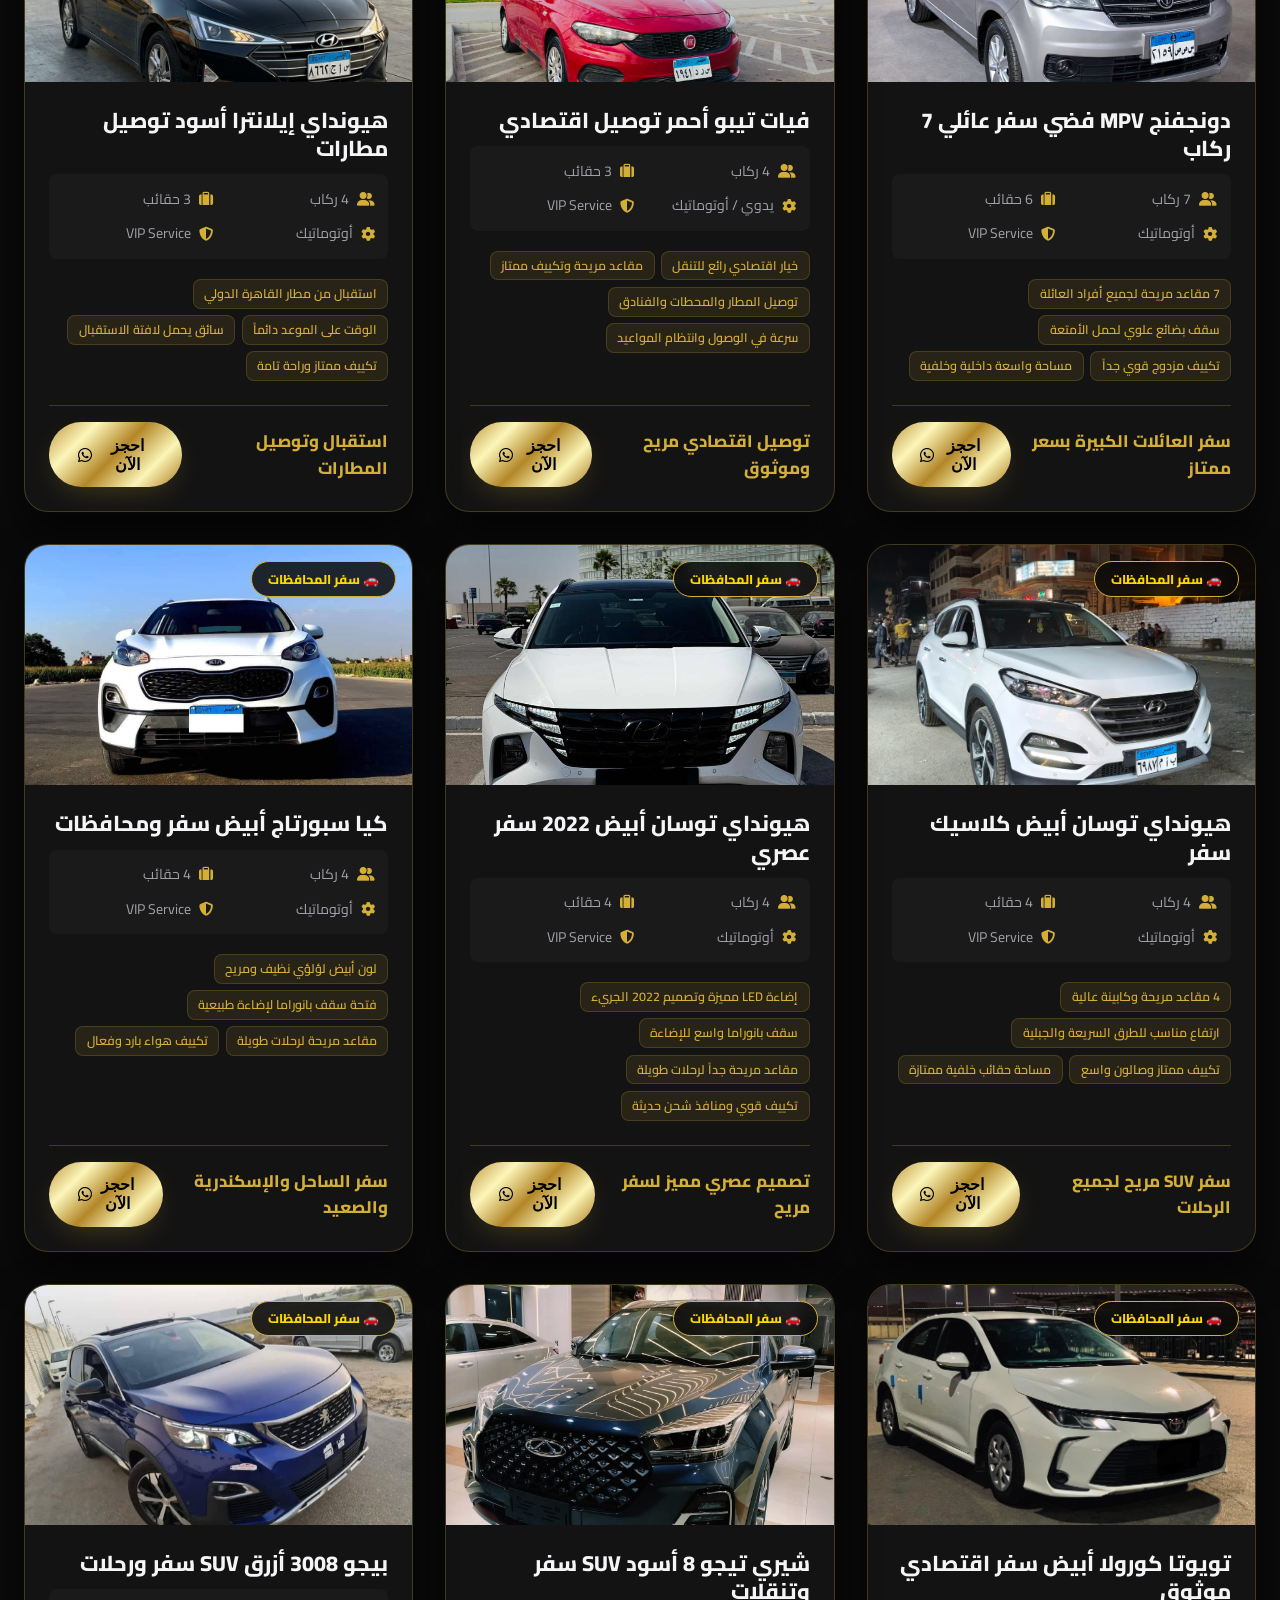
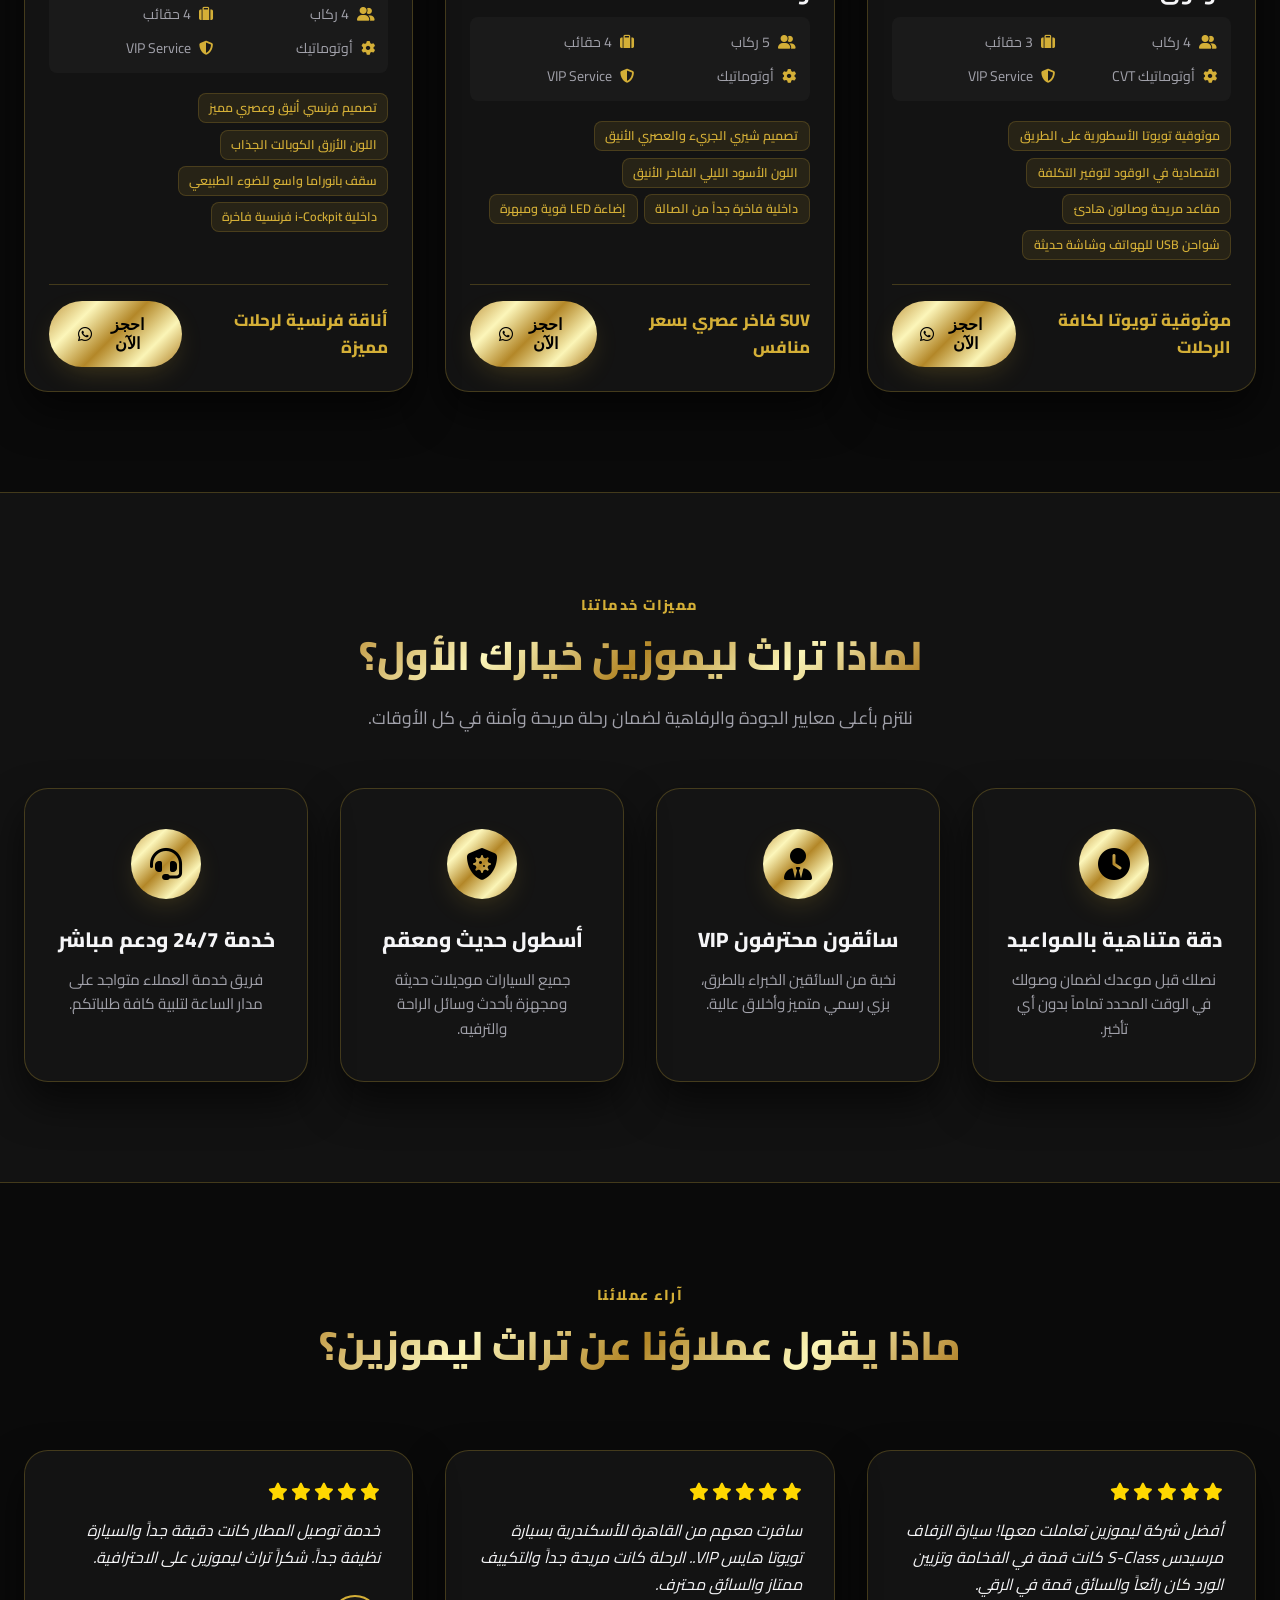
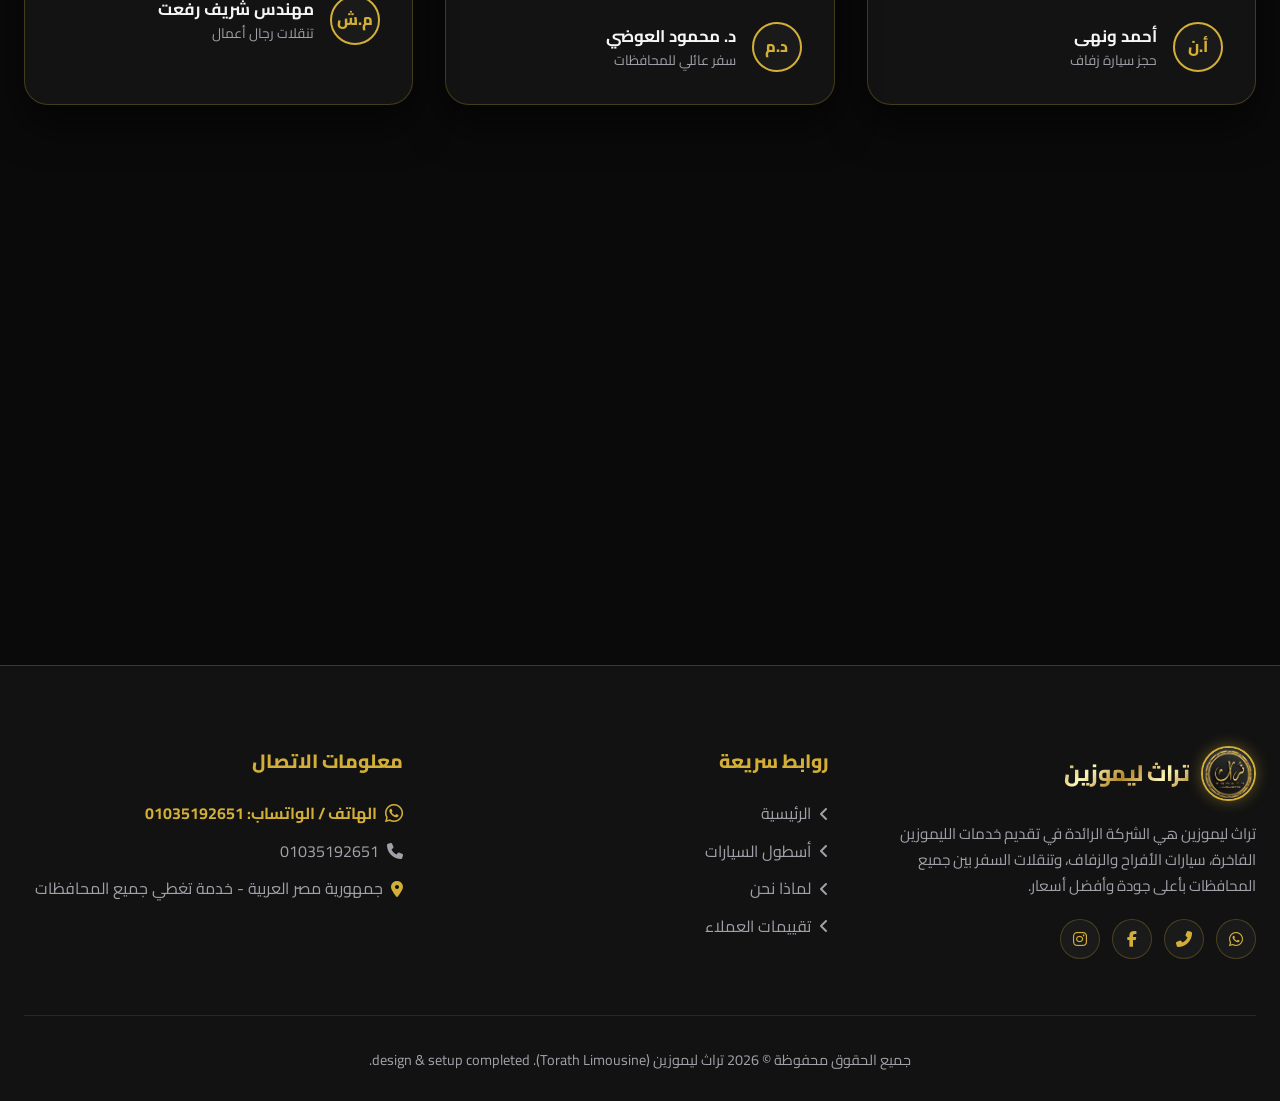
==== commit d15456dc: "اضافة رابط فيسبوك وخريطة الموقع" ====
--- a/index.html
+++ b/index.html
@@ -285,6 +285,22 @@
           </div>
         </div>
       </div>
+    </div>
+  </section>
+
+  <!-- ==================== MAP SECTION ==================== -->
+  <section class="section" id="map" style="padding: 0;">
+    <div class="map-container" style="width: 100%; height: 400px;">
+      <iframe 
+        src="https://www.google.com/maps?q=4Q4G%2B836+Dekhela&output=embed&hl=ar"
+        width="100%" 
+        height="400" 
+        style="border:0; display: block;" 
+        allowfullscreen="" 
+        loading="lazy"
+        referrerpolicy="no-referrer-when-downgrade"
+        title="موقع تراث ليموزين">
+      </iframe>
     </div>
   </section>
 
@@ -304,7 +320,7 @@
           <div class="social-links">
             <a href="https://wa.me/201035192651" target="_blank" class="social-icon"><i class="fab fa-whatsapp"></i></a>
             <a href="tel:01035192651" class="social-icon"><i class="fas fa-phone-alt"></i></a>
-            <a href="#" class="social-icon"><i class="fab fa-facebook-f"></i></a>
+            <a href="https://www.facebook.com/share/171wA5dv6q/" target="_blank" class="social-icon"><i class="fab fa-facebook-f"></i></a>
             <a href="#" class="social-icon"><i class="fab fa-instagram"></i></a>
           </div>
         </div>
